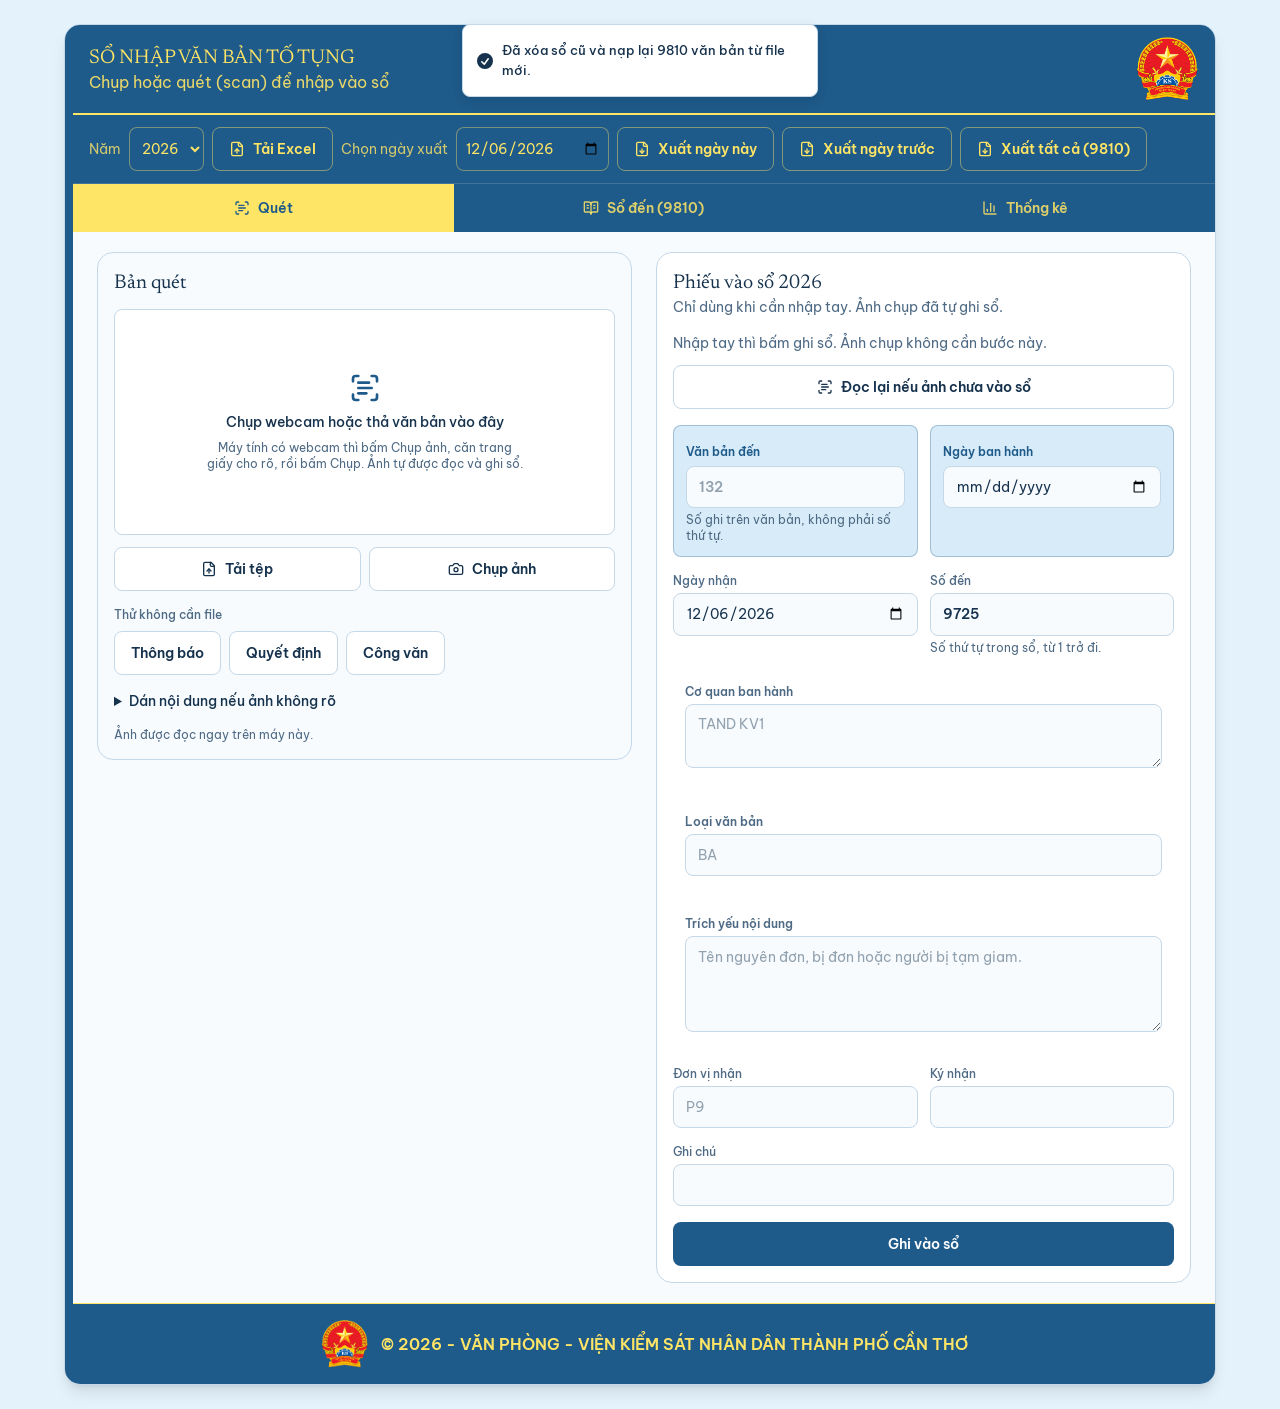
==== index.html @ d86ec365 "Đọc lại số và ngày tháng năm viết tay." ====
<!doctype html>
<html lang="vi">
  <head>
    <meta charset="UTF-8" />
    <meta name="viewport" content="width=device-width, initial-scale=1" />
    <meta name="theme-color" content="#1e5a8a" />
    <meta name="description" content="SỔ NHẬP VĂN BẢN TỐ TỤNG. Chụp hoặc quét (scan) để nhập vào sổ." />
    <meta name="mobile-web-app-capable" content="yes" />
    <meta name="apple-mobile-web-app-capable" content="yes" />
    <meta name="apple-mobile-web-app-status-bar-style" content="black-translucent" />
    <meta name="apple-mobile-web-app-title" content="Sổ tố tụng" />
    <title>SỔ NHẬP VĂN BẢN TỐ TỤNG</title>
    <link rel="icon" href="./logo-vks.png" type="image/png" />
    <link rel="apple-touch-icon" href="./icons/apple-touch-icon.png" />
    <link rel="manifest" href="./manifest.webmanifest" />
    <link rel="preconnect" href="https://fonts.googleapis.com" />
    <link rel="preconnect" href="https://fonts.gstatic.com" crossorigin />
    <link
      href="https://fonts.googleapis.com/css2?family=Be+Vietnam+Pro:wght@400;500;600;700&family=Newsreader:opsz,wght@6..72,560;6..72,650&display=swap"
      rel="stylesheet"
    />
    <script type="module" crossorigin src="./assets/index-BzN_gyVS.js"></script>
    <link rel="stylesheet" crossorigin href="./assets/index-TtmRxeFt.css">
  </head>
  <body>
    <div id="root"></div>
  </body>
</html>
---- assets/index-TtmRxeFt.css ----
/*! tailwindcss v4.3.3 | MIT License | https://tailwindcss.com */
@layer properties{@supports (((-webkit-hyphens:none)) and (not (margin-trim:inline))) or ((-moz-orient:inline) and (not (color:rgb(from red r g b)))){*,:before,:after,::backdrop{--tw-translate-x:0;--tw-translate-y:0;--tw-translate-z:0;--tw-rotate-x:initial;--tw-rotate-y:initial;--tw-rotate-z:initial;--tw-skew-x:initial;--tw-skew-y:initial;--tw-space-y-reverse:0;--tw-border-style:solid;--tw-leading:initial;--tw-font-weight:initial;--tw-ordinal:initial;--tw-slashed-zero:initial;--tw-numeric-figure:initial;--tw-numeric-spacing:initial;--tw-numeric-fraction:initial;--tw-shadow:0 0 #0000;--tw-shadow-color:initial;--tw-shadow-alpha:100%;--tw-inset-shadow:0 0 #0000;--tw-inset-shadow-color:initial;--tw-inset-shadow-alpha:100%;--tw-ring-color:initial;--tw-ring-shadow:0 0 #0000;--tw-inset-ring-color:initial;--tw-inset-ring-shadow:0 0 #0000;--tw-ring-inset:initial;--tw-ring-offset-width:0px;--tw-ring-offset-color:#fff;--tw-ring-offset-shadow:0 0 #0000}}}@layer theme{:root,:host{--font-sans:"Be Vietnam Pro", "DejaVu Sans", "FreeSans", system-ui, sans-serif;--font-serif:"Newsreader", "FreeSerif", "Times New Roman", serif;--font-mono:ui-monospace, SFMono-Regular, Menlo, Monaco, Consolas, "Liberation Mono", "Courier New", monospace;--color-neutral-100:oklch(97% 0 none);--color-neutral-300:oklch(87% 0 none);--color-neutral-700:oklch(37.1% 0 none);--color-neutral-900:oklch(20.5% 0 none);--color-black:#000;--color-white:#fff;--spacing:.25rem;--container-xs:20rem;--container-sm:24rem;--container-md:28rem;--container-xl:36rem;--container-6xl:72rem;--text-xs:.75rem;--text-xs--line-height:calc(1 / .75);--text-sm:.875rem;--text-sm--line-height:calc(1.25 / .875);--text-base:1rem;--text-base--line-height:calc(1.5 / 1);--text-lg:1.125rem;--text-lg--line-height:calc(1.75 / 1.125);--text-xl:1.25rem;--text-xl--line-height:calc(1.75 / 1.25);--text-2xl:1.5rem;--text-2xl--line-height:calc(2 / 1.5);--text-3xl:1.875rem;--text-3xl--line-height:calc(2.25 / 1.875);--font-weight-medium:500;--font-weight-semibold:600;--leading-tight:1.25;--leading-snug:1.375;--radius-md:.375rem;--radius-lg:.5rem;--radius-xl:.75rem;--animate-spin:spin 1s linear infinite;--default-font-family:var(--font-sans);--default-mono-font-family:var(--font-mono);--color-ink:#1e5a8a;--color-bright:#ffe566;--color-desk:#e4f2fb;--color-paper:#f7fbfe;--color-sheet:#fff;--color-line:#c5d8e8;--color-muted:#4e6a84;--color-seal:#1e5a8a;--color-seal-soft:#d7ebf8;--color-gold:#ffe566;--radius-card:1rem}}@layer base{*,:after,:before,::backdrop{box-sizing:border-box;border:0 solid;margin:0;padding:0}::file-selector-button{box-sizing:border-box;border:0 solid;margin:0;padding:0}html,:host{-webkit-text-size-adjust:100%;tab-size:4;line-height:1.5;font-family:var(--default-font-family,-apple-system, BlinkMacSystemFont, "Segoe UI", Roboto, "Helvetica Neue", "Noto Sans", Arial, sans-serif, "Apple Color Emoji", "Segoe UI Emoji", "Segoe UI Symbol", "Noto Color Emoji");font-feature-settings:var(--default-font-feature-settings,normal);font-variation-settings:var(--default-font-variation-settings,normal);-webkit-tap-highlight-color:transparent}hr{height:0;color:inherit;border-top-width:1px}abbr:where([title]){-webkit-text-decoration:underline dotted;text-decoration:underline dotted}h1,h2,h3,h4,h5,h6{font-size:inherit;font-weight:inherit}a{color:inherit;-webkit-text-decoration:inherit;-webkit-text-decoration:inherit;-webkit-text-decoration:inherit;-webkit-text-decoration:inherit;text-decoration:inherit}b,strong{font-weight:bolder}code,kbd,samp,pre{font-family:var(--default-mono-font-family,ui-monospace, SFMono-Regular, Menlo, Monaco, Consolas, "Liberation Mono", "Courier New", monospace);font-feature-settings:var(--default-mono-font-feature-settings,normal);font-variation-settings:var(--default-mono-font-variation-settings,normal);font-size:1em}small{font-size:80%}sub,sup{vertical-align:baseline;font-size:75%;line-height:0;position:relative}sub{bottom:-.25em}sup{top:-.5em}table{text-indent:0;border-color:inherit;border-collapse:collapse}:-moz-focusring:where(:not(iframe)){outline:auto}progress{vertical-align:baseline}summary{display:list-item}ol,ul,menu{list-style:none}img,svg,video,canvas,audio,iframe,embed,object{vertical-align:middle;display:block}img,video{max-width:100%;height:auto}button,input,select,optgroup,textarea{font:inherit;font-feature-settings:inherit;font-variation-settings:inherit;letter-spacing:inherit;color:inherit;opacity:1;background-color:#0000;border-radius:0}::file-selector-button{font:inherit;font-feature-settings:inherit;font-variation-settings:inherit;letter-spacing:inherit;color:inherit;opacity:1;background-color:#0000;border-radius:0}:where(select:is([multiple],[size])) optgroup{font-weight:bolder}:where(select:is([multiple],[size])) optgroup option{padding-inline-start:20px}::file-selector-button{margin-inline-end:4px}::placeholder{opacity:1}@supports (not ((-webkit-appearance:-apple-pay-button))) or (contain-intrinsic-size:1px){::placeholder{color:currentColor}@supports (color:color-mix(in lab, red, red)){::placeholder{color:color-mix(in oklab, currentcolor 50%, transparent)}}}textarea{resize:vertical}::-webkit-search-decoration{-webkit-appearance:none}::-webkit-date-and-time-value{min-height:1lh;text-align:inherit}::-webkit-datetime-edit{display:inline-flex}::-webkit-datetime-edit-fields-wrapper{padding:0}::-webkit-datetime-edit{padding-block:0}::-webkit-datetime-edit-year-field{padding-block:0}::-webkit-datetime-edit-month-field{padding-block:0}::-webkit-datetime-edit-day-field{padding-block:0}::-webkit-datetime-edit-hour-field{padding-block:0}::-webkit-datetime-edit-minute-field{padding-block:0}::-webkit-datetime-edit-second-field{padding-block:0}::-webkit-datetime-edit-millisecond-field{padding-block:0}::-webkit-datetime-edit-meridiem-field{padding-block:0}::-webkit-calendar-picker-indicator{line-height:1}:-moz-ui-invalid{box-shadow:none}button,input:where([type=button],[type=reset],[type=submit]){appearance:button}::file-selector-button{appearance:button}::-webkit-inner-spin-button{height:auto}::-webkit-outer-spin-button{height:auto}[hidden]:where(:not([hidden=until-found])){display:none!important}html{-webkit-font-smoothing:antialiased;-moz-osx-font-smoothing:grayscale}body{background:var(--color-desk);color:#16324d;min-height:100vh;font-family:var(--font-sans);--lightningcss-light:initial;--lightningcss-dark: ;color-scheme:light;margin:0;line-height:1.5}button:not(:disabled),[role=button]:not(:disabled){cursor:pointer}::selection{color:#16324d;background:#d4ebf8}}@layer components{.field{border:1px solid var(--color-line);background:var(--color-paper);color:#16324d;border-radius:.5rem;width:100%;padding:.625rem .75rem;font-size:.875rem;line-height:1.45}.field:focus{outline:2px solid var(--color-seal);outline-offset:1px;border-color:var(--color-seal)}.btn{border-radius:.5rem;justify-content:center;align-items:center;gap:.5rem;min-height:2.75rem;padding:.5rem 1rem;font-size:.875rem;font-weight:600;line-height:1.2;display:inline-flex}.btn:disabled{opacity:.5;cursor:not-allowed}.btn-seal{background:var(--color-seal);color:#fff}.btn-seal:hover:not(:disabled){background:#194a71}@supports (color:color-mix(in lab, red, red)){.btn-seal:hover:not(:disabled){background:color-mix(in srgb, var(--color-seal) 82%, black)}}.field::placeholder{color:#16324d73}.btn-line{border:1px solid var(--color-line);background:var(--color-sheet);color:#16324d}.btn-line:hover:not(:disabled){background:var(--color-paper)}.btn-ink{border:1px solid #ffe56673}@supports (color:color-mix(in lab, red, red)){.btn-ink{border:1px solid color-mix(in srgb, var(--color-bright) 45%, transparent)}}.btn-ink{color:var(--color-bright);background:0 0}.btn-ink:hover:not(:disabled){background:#ffe5661f}@supports (color:color-mix(in lab, red, red)){.btn-ink:hover:not(:disabled){background:color-mix(in srgb, var(--color-bright) 12%, transparent)}}.btn-quiet{color:var(--color-muted);background:0 0;border:1px solid #0000}.btn-quiet:hover:not(:disabled){color:var(--color-seal)}}@layer utilities{.pointer-events-none{pointer-events:none}.visible{visibility:visible}.sr-only{clip-path:inset(50%);white-space:nowrap;border-width:0;width:1px;height:1px;margin:-1px;padding:0;position:absolute;overflow:hidden}.absolute{position:absolute}.fixed{position:fixed}.relative{position:relative}.static{position:static}.sticky{position:sticky}.inset-0{inset:0}.inset-x-2{inset-inline:calc(var(--spacing) * 2)}.top-0{top:0}.top-1\/2{top:50%}.bottom-2{bottom:calc(var(--spacing) * 2)}.left-3{left:calc(var(--spacing) * 3)}.z-20{z-index:20}.z-40{z-index:40}.mx-1{margin-inline:var(--spacing)}.mx-auto{margin-inline:auto}.mt-0\.5{margin-top:calc(var(--spacing) * .5)}.mt-1{margin-top:var(--spacing)}.mt-2{margin-top:calc(var(--spacing) * 2)}.mt-3{margin-top:calc(var(--spacing) * 3)}.mt-4{margin-top:calc(var(--spacing) * 4)}.mt-6{margin-top:calc(var(--spacing) * 6)}.mt-auto{margin-top:auto}.mb-1{margin-bottom:var(--spacing)}.mb-2{margin-bottom:calc(var(--spacing) * 2)}.mb-3{margin-bottom:calc(var(--spacing) * 3)}.mb-4{margin-bottom:calc(var(--spacing) * 4)}.block{display:block}.flex{display:flex}.grid{display:grid}.hidden{display:none}.inline{display:inline}.table{display:table}.size-4{width:calc(var(--spacing) * 4);height:calc(var(--spacing) * 4)}.size-6{width:calc(var(--spacing) * 6);height:calc(var(--spacing) * 6)}.size-8{width:calc(var(--spacing) * 8);height:calc(var(--spacing) * 8)}.size-10{width:calc(var(--spacing) * 10);height:calc(var(--spacing) * 10)}.size-12{width:calc(var(--spacing) * 12);height:calc(var(--spacing) * 12)}.size-16{width:calc(var(--spacing) * 16);height:calc(var(--spacing) * 16)}.h-0\.5{height:calc(var(--spacing) * .5)}.h-2{height:calc(var(--spacing) * 2)}.h-8{height:calc(var(--spacing) * 8)}.h-56{height:calc(var(--spacing) * 56)}.h-full{height:100%}.max-h-\[28rem\]{max-height:28rem}.max-h-\[92vh\]{max-height:92vh}.min-h-11{min-height:calc(var(--spacing) * 11)}.min-h-12{min-height:calc(var(--spacing) * 12)}.min-h-16{min-height:calc(var(--spacing) * 16)}.min-h-24{min-height:calc(var(--spacing) * 24)}.min-h-28{min-height:calc(var(--spacing) * 28)}.min-h-56{min-height:calc(var(--spacing) * 56)}.min-h-screen{min-height:100vh}.w-2{width:calc(var(--spacing) * 2)}.w-8{width:calc(var(--spacing) * 8)}.w-24{width:calc(var(--spacing) * 24)}.w-\[min\(100\%\,20rem\)\]{width:min(100%,20rem)}.w-full{width:100%}.max-w-6xl{max-width:var(--container-6xl)}.max-w-48{max-width:calc(var(--spacing) * 48)}.max-w-72{max-width:calc(var(--spacing) * 72)}.max-w-md{max-width:var(--container-md)}.max-w-sm{max-width:var(--container-sm)}.max-w-xs{max-width:var(--container-xs)}.min-w-0{min-width:0}.min-w-\[960px\]{min-width:960px}.flex-1{flex:1}.shrink-0{flex-shrink:0}.border-collapse{border-collapse:collapse}.-translate-y-1\/2{--tw-translate-y:calc(calc(1 / 2 * 100%) * -1);translate:var(--tw-translate-x) var(--tw-translate-y)}.transform{transform:var(--tw-rotate-x,) var(--tw-rotate-y,) var(--tw-rotate-z,) var(--tw-skew-x,) var(--tw-skew-y,)}.animate-spin{animation:var(--animate-spin)}.cursor-pointer{cursor:pointer}.resize-y{resize:vertical}.list-decimal{list-style-type:decimal}.grid-cols-2{grid-template-columns:repeat(2,minmax(0,1fr))}.grid-cols-3{grid-template-columns:repeat(3,minmax(0,1fr))}.flex-col{flex-direction:column}.flex-wrap{flex-wrap:wrap}.place-items-center{place-items:center}.items-baseline{align-items:baseline}.items-center{align-items:center}.items-end{align-items:flex-end}.items-start{align-items:flex-start}.justify-between{justify-content:space-between}.justify-center{justify-content:center}.justify-end{justify-content:flex-end}.gap-1{gap:var(--spacing)}.gap-2{gap:calc(var(--spacing) * 2)}.gap-3{gap:calc(var(--spacing) * 3)}.gap-4{gap:calc(var(--spacing) * 4)}.gap-6{gap:calc(var(--spacing) * 6)}:where(.space-y-1>:not(:last-child)){--tw-space-y-reverse:0;margin-block-start:calc(var(--spacing) * var(--tw-space-y-reverse));margin-block-end:calc(var(--spacing) * calc(1 - var(--tw-space-y-reverse)))}.truncate{text-overflow:ellipsis;white-space:nowrap;overflow:hidden}.overflow-hidden{overflow:hidden}.overflow-x-auto{overflow-x:auto}.overflow-y-auto{overflow-y:auto}.rounded-card{border-radius:var(--radius-card)}.rounded-full{border-radius:2147483647px}.rounded-lg{border-radius:var(--radius-lg)}.rounded-md{border-radius:var(--radius-md)}.rounded-t-xl{border-top-left-radius:var(--radius-xl);border-top-right-radius:var(--radius-xl)}.border{border-style:var(--tw-border-style);border-width:1px}.border-2{border-style:var(--tw-border-style);border-width:2px}.border-t{border-top-style:var(--tw-border-style);border-top-width:1px}.border-b{border-bottom-style:var(--tw-border-style);border-bottom-width:1px}.border-dashed{--tw-border-style:dashed;border-style:dashed}.border-bright\/40{border-color:#ffe56666}@supports (color:color-mix(in lab, red, red)){.border-bright\/40{border-color:color-mix(in oklab, var(--color-bright) 40%, transparent)}}.border-gold{border-color:var(--color-gold)}.border-line{border-color:var(--color-line)}.border-neutral-300{border-color:var(--color-neutral-300)}.border-seal{border-color:var(--color-seal)}.border-seal\/30{border-color:#1e5a8a4d}@supports (color:color-mix(in lab, red, red)){.border-seal\/30{border-color:color-mix(in oklab, var(--color-seal) 30%, transparent)}}.border-seal\/40{border-color:#1e5a8a66}@supports (color:color-mix(in lab, red, red)){.border-seal\/40{border-color:color-mix(in oklab, var(--color-seal) 40%, transparent)}}.border-sheet\/15{border-color:#ffffff26}@supports (color:color-mix(in lab, red, red)){.border-sheet\/15{border-color:color-mix(in oklab, var(--color-sheet) 15%, transparent)}}.bg-black{background-color:var(--color-black)}.bg-black\/10{background-color:#0000001a}@supports (color:color-mix(in lab, red, red)){.bg-black\/10{background-color:color-mix(in oklab, var(--color-black) 10%, transparent)}}.bg-bright{background-color:var(--color-bright)}.bg-desk{background-color:var(--color-desk)}.bg-gold{background-color:var(--color-gold)}.bg-ink{background-color:var(--color-ink)}.bg-ink\/50{background-color:#1e5a8a80}@supports (color:color-mix(in lab, red, red)){.bg-ink\/50{background-color:color-mix(in oklab, var(--color-ink) 50%, transparent)}}.bg-ink\/80{background-color:#1e5a8acc}@supports (color:color-mix(in lab, red, red)){.bg-ink\/80{background-color:color-mix(in oklab, var(--color-ink) 80%, transparent)}}.bg-paper{background-color:var(--color-paper)}.bg-seal{background-color:var(--color-seal)}.bg-seal-soft{background-color:var(--color-seal-soft)}.bg-sheet{background-color:var(--color-sheet)}.bg-transparent{background-color:#0000}.object-contain{object-fit:contain}.object-cover{object-fit:cover}.p-3{padding:calc(var(--spacing) * 3)}.p-4{padding:calc(var(--spacing) * 4)}.px-2{padding-inline:calc(var(--spacing) * 2)}.px-3{padding-inline:calc(var(--spacing) * 3)}.px-4{padding-inline:calc(var(--spacing) * 4)}.px-6{padding-inline:calc(var(--spacing) * 6)}.py-1\.5{padding-block:calc(var(--spacing) * 1.5)}.py-2{padding-block:calc(var(--spacing) * 2)}.py-3{padding-block:calc(var(--spacing) * 3)}.py-4{padding-block:calc(var(--spacing) * 4)}.py-5{padding-block:calc(var(--spacing) * 5)}.py-10{padding-block:calc(var(--spacing) * 10)}.py-12{padding-block:calc(var(--spacing) * 12)}.pl-4{padding-left:calc(var(--spacing) * 4)}.pl-9{padding-left:calc(var(--spacing) * 9)}.text-center{text-align:center}.text-left{text-align:left}.text-right{text-align:right}.font-serif{font-family:var(--font-serif)}.text-2xl{font-size:var(--text-2xl);line-height:var(--tw-leading,var(--text-2xl--line-height))}.text-3xl{font-size:var(--text-3xl);line-height:var(--tw-leading,var(--text-3xl--line-height))}.text-base{font-size:var(--text-base);line-height:var(--tw-leading,var(--text-base--line-height))}.text-lg{font-size:var(--text-lg);line-height:var(--tw-leading,var(--text-lg--line-height))}.text-sm{font-size:var(--text-sm);line-height:var(--tw-leading,var(--text-sm--line-height))}.text-xl{font-size:var(--text-xl);line-height:var(--tw-leading,var(--text-xl--line-height))}.text-xs{font-size:var(--text-xs);line-height:var(--tw-leading,var(--text-xs--line-height))}.text-\[20px\]{font-size:20px}.leading-snug{--tw-leading:var(--leading-snug);line-height:var(--leading-snug)}.leading-tight{--tw-leading:var(--leading-tight);line-height:var(--leading-tight)}.font-medium{--tw-font-weight:var(--font-weight-medium);font-weight:var(--font-weight-medium)}.font-semibold{--tw-font-weight:var(--font-weight-semibold);font-weight:var(--font-weight-semibold)}.text-balance{text-wrap:balance}.text-pretty{text-wrap:pretty}.break-words{overflow-wrap:break-word}.whitespace-nowrap{white-space:nowrap}.whitespace-pre-line{white-space:pre-line}.whitespace-pre-wrap{white-space:pre-wrap}.text-bright{color:var(--color-bright)}.text-bright\/80{color:#ffe566cc}@supports (color:color-mix(in lab, red, red)){.text-bright\/80{color:color-mix(in oklab, var(--color-bright) 80%, transparent)}}.text-bright\/85{color:#ffe566d9}@supports (color:color-mix(in lab, red, red)){.text-bright\/85{color:color-mix(in oklab, var(--color-bright) 85%, transparent)}}.text-bright\/90{color:#ffe566e6}@supports (color:color-mix(in lab, red, red)){.text-bright\/90{color:color-mix(in oklab, var(--color-bright) 90%, transparent)}}.text-ink{color:var(--color-ink)}.text-muted{color:var(--color-muted)}.text-seal{color:var(--color-seal)}.italic{font-style:italic}.tabular-nums{--tw-numeric-spacing:tabular-nums;font-variant-numeric:var(--tw-ordinal,) var(--tw-slashed-zero,) var(--tw-numeric-figure,) var(--tw-numeric-spacing,) var(--tw-numeric-fraction,)}.underline-offset-4{text-underline-offset:4px}.opacity-70{opacity:.7}.odd\:bg-sheet:nth-child(odd){background-color:var(--color-sheet)}.even\:bg-paper:nth-child(2n){background-color:var(--color-paper)}@media (hover:hover){.hover\:bg-neutral-100:hover{background-color:var(--color-neutral-100)}.hover\:underline:hover{text-decoration-line:underline}}.disabled\:cursor-wait:disabled{cursor:wait}.disabled\:no-underline:disabled{text-decoration-line:none}@media (width>=40rem){.sm\:max-w-xl{max-width:var(--container-xl)}.sm\:grid-cols-2{grid-template-columns:repeat(2,minmax(0,1fr))}.sm\:grid-cols-3{grid-template-columns:repeat(3,minmax(0,1fr))}.sm\:items-center{align-items:center}.sm\:rounded-card{border-radius:var(--radius-card)}.sm\:p-4{padding:calc(var(--spacing) * 4)}.sm\:px-6{padding-inline:calc(var(--spacing) * 6)}.sm\:text-base{font-size:var(--text-base);line-height:var(--tw-leading,var(--text-base--line-height))}}@media (width>=48rem){.md\:block{display:block}.md\:hidden{display:none}.md\:min-h-\[calc\(100vh-3rem\)\]{min-height:calc(100vh - 3rem)}.md\:rounded-card{border-radius:var(--radius-card)}.md\:border{border-style:var(--tw-border-style);border-width:1px}.md\:border-line{border-color:var(--color-line)}.md\:px-6{padding-inline:calc(var(--spacing) * 6)}.md\:py-6{padding-block:calc(var(--spacing) * 6)}.md\:shadow-lg{--tw-shadow:0 10px 15px -3px var(--tw-shadow-color,#0000001a), 0 4px 6px -4px var(--tw-shadow-color,#0000001a);box-shadow:var(--tw-inset-shadow), var(--tw-inset-ring-shadow), var(--tw-ring-offset-shadow), var(--tw-ring-shadow), var(--tw-shadow)}}@media (width>=64rem){.lg\:grid-cols-2{grid-template-columns:repeat(2,minmax(0,1fr))}.lg\:grid-cols-\[1fr_auto_auto_auto\]{grid-template-columns:1fr auto auto auto}}@media (prefers-color-scheme:dark){.dark\:border-neutral-700{border-color:var(--color-neutral-700)}.dark\:bg-white\/20{background-color:#fff3}@supports (color:color-mix(in lab, red, red)){.dark\:bg-white\/20{background-color:color-mix(in oklab, var(--color-white) 20%, transparent)}}@media (hover:hover){.dark\:hover\:bg-neutral-900:hover{background-color:var(--color-neutral-900)}}}}@media (prefers-reduced-motion:reduce){*,:before,:after{transition-duration:.01ms!important;animation-duration:.01ms!important}}@property --tw-translate-x{syntax:"*";inherits:false;initial-value:0}@property --tw-translate-y{syntax:"*";inherits:false;initial-value:0}@property --tw-translate-z{syntax:"*";inherits:false;initial-value:0}@property --tw-rotate-x{syntax:"*";inherits:false}@property --tw-rotate-y{syntax:"*";inherits:false}@property --tw-rotate-z{syntax:"*";inherits:false}@property --tw-skew-x{syntax:"*";inherits:false}@property --tw-skew-y{syntax:"*";inherits:false}@property --tw-space-y-reverse{syntax:"*";inherits:false;initial-value:0}@property --tw-border-style{syntax:"*";inherits:false;initial-value:solid}@property --tw-leading{syntax:"*";inherits:false}@property --tw-font-weight{syntax:"*";inherits:false}@property --tw-ordinal{syntax:"*";inherits:false}@property --tw-slashed-zero{syntax:"*";inherits:false}@property --tw-numeric-figure{syntax:"*";inherits:false}@property --tw-numeric-spacing{syntax:"*";inherits:false}@property --tw-numeric-fraction{syntax:"*";inherits:false}@property --tw-shadow{syntax:"*";inherits:false;initial-value:0 0 #0000}@property --tw-shadow-color{syntax:"*";inherits:false}@property --tw-shadow-alpha{syntax:"<percentage>";inherits:false;initial-value:100%}@property --tw-inset-shadow{syntax:"*";inherits:false;initial-value:0 0 #0000}@property --tw-inset-shadow-color{syntax:"*";inherits:false}@property --tw-inset-shadow-alpha{syntax:"<percentage>";inherits:false;initial-value:100%}@property --tw-ring-color{syntax:"*";inherits:false}@property --tw-ring-shadow{syntax:"*";inherits:false;initial-value:0 0 #0000}@property --tw-inset-ring-color{syntax:"*";inherits:false}@property --tw-inset-ring-shadow{syntax:"*";inherits:false;initial-value:0 0 #0000}@property --tw-ring-inset{syntax:"*";inherits:false}@property --tw-ring-offset-width{syntax:"<length>";inherits:false;initial-value:0}@property --tw-ring-offset-color{syntax:"*";inherits:false;initial-value:#fff}@property --tw-ring-offset-shadow{syntax:"*";inherits:false;initial-value:0 0 #0000}@keyframes spin{to{transform:rotate(360deg)}}
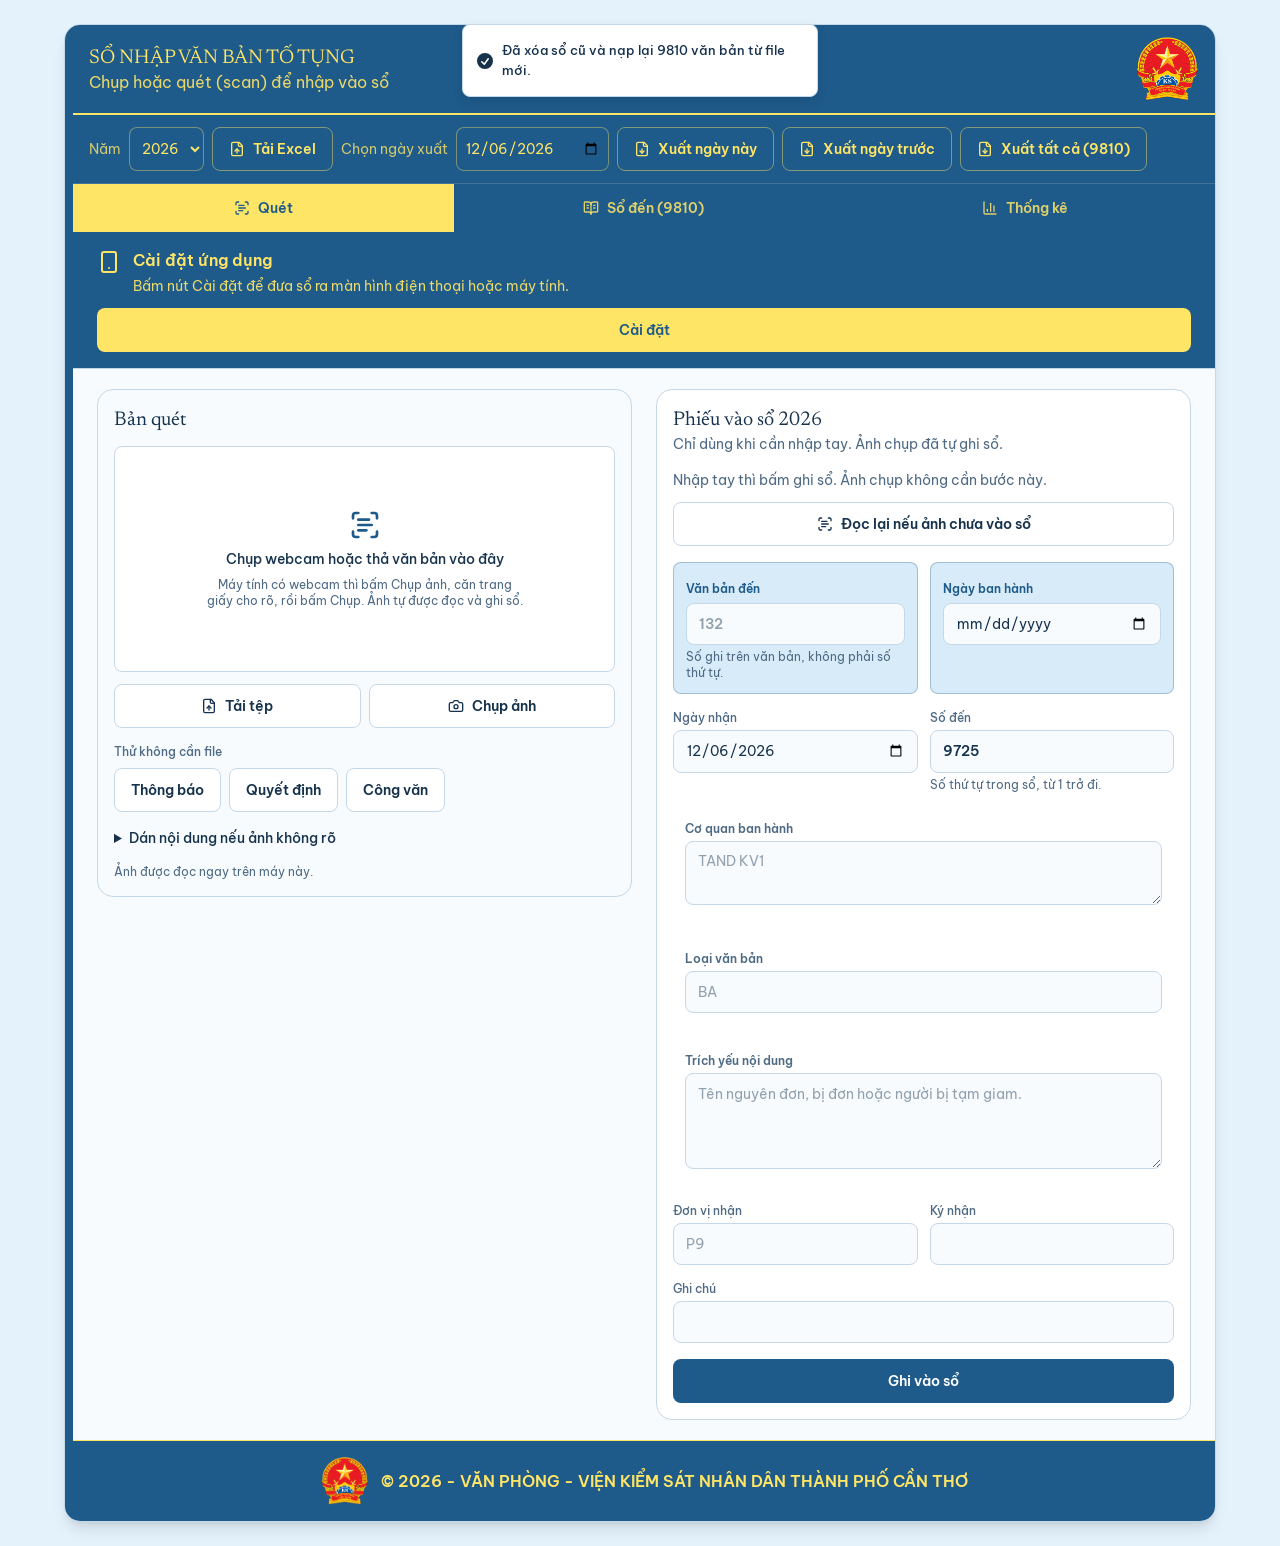
==== commit 9b7ea8bd: "Hiện lại nút Cài đặt trên điện thoại và máy tính." ====
--- a/index.html
+++ b/index.html
@@ -19,7 +19,7 @@
       href="https://fonts.googleapis.com/css2?family=Be+Vietnam+Pro:wght@400;500;600;700&family=Newsreader:opsz,wght@6..72,560;6..72,650&display=swap"
       rel="stylesheet"
     />
-    <script type="module" crossorigin src="./assets/index-BzN_gyVS.js"></script>
+    <script type="module" crossorigin src="./assets/index-BminWrnf.js"></script>
     <link rel="stylesheet" crossorigin href="./assets/index-TtmRxeFt.css">
   </head>
   <body>
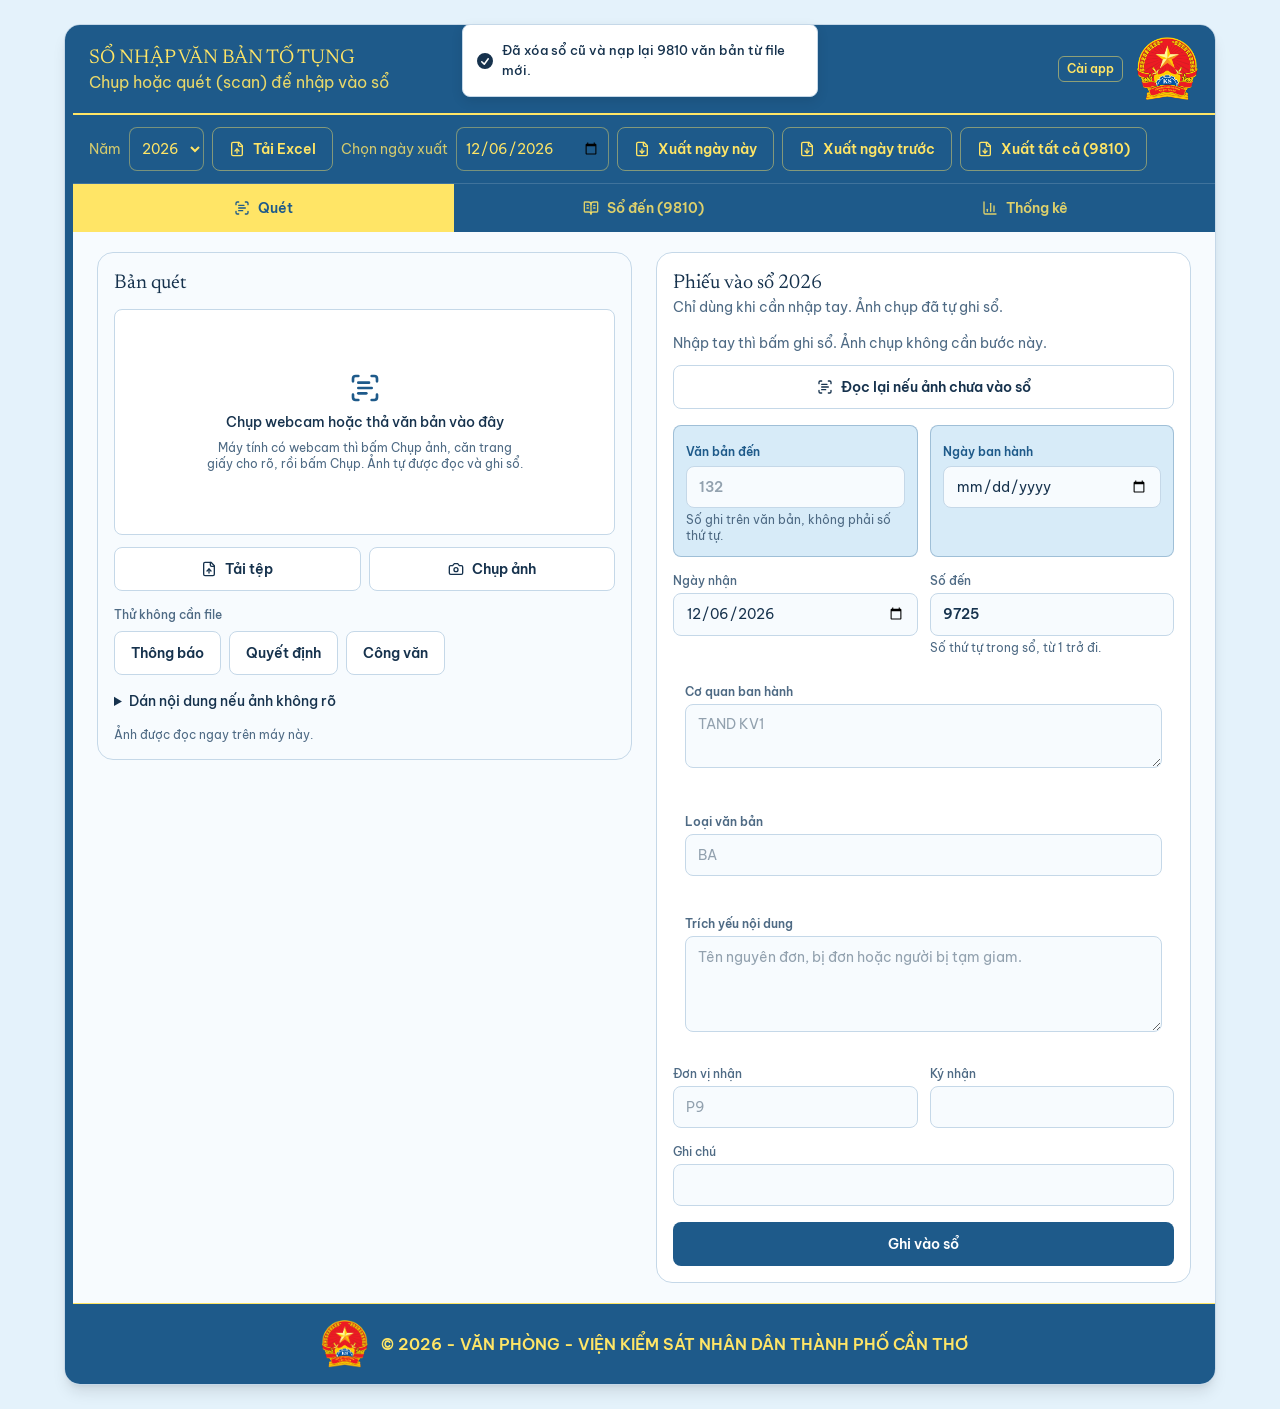
==== commit d460b1d3: "Đưa nút Cài app nhỏ lên cạnh logo." ====
--- a/index.html
+++ b/index.html
@@ -19,8 +19,8 @@
       href="https://fonts.googleapis.com/css2?family=Be+Vietnam+Pro:wght@400;500;600;700&family=Newsreader:opsz,wght@6..72,560;6..72,650&display=swap"
       rel="stylesheet"
     />
-    <script type="module" crossorigin src="./assets/index-BminWrnf.js"></script>
-    <link rel="stylesheet" crossorigin href="./assets/index-TtmRxeFt.css">
+    <script type="module" crossorigin src="./assets/index-BLob07XJ.js"></script>
+    <link rel="stylesheet" crossorigin href="./assets/index-DGHgmcMf.css">
   </head>
   <body>
     <div id="root"></div>
--- a/assets/index-DGHgmcMf.css
+++ b/assets/index-DGHgmcMf.css
@@ -0,0 +1,2 @@
+/*! tailwindcss v4.3.3 | MIT License | https://tailwindcss.com */
+@layer properties{@supports (((-webkit-hyphens:none)) and (not (margin-trim:inline))) or ((-moz-orient:inline) and (not (color:rgb(from red r g b)))){*,:before,:after,::backdrop{--tw-translate-x:0;--tw-translate-y:0;--tw-translate-z:0;--tw-rotate-x:initial;--tw-rotate-y:initial;--tw-rotate-z:initial;--tw-skew-x:initial;--tw-skew-y:initial;--tw-border-style:solid;--tw-leading:initial;--tw-font-weight:initial;--tw-ordinal:initial;--tw-slashed-zero:initial;--tw-numeric-figure:initial;--tw-numeric-spacing:initial;--tw-numeric-fraction:initial;--tw-shadow:0 0 #0000;--tw-shadow-color:initial;--tw-shadow-alpha:100%;--tw-inset-shadow:0 0 #0000;--tw-inset-shadow-color:initial;--tw-inset-shadow-alpha:100%;--tw-ring-color:initial;--tw-ring-shadow:0 0 #0000;--tw-inset-ring-color:initial;--tw-inset-ring-shadow:0 0 #0000;--tw-ring-inset:initial;--tw-ring-offset-width:0px;--tw-ring-offset-color:#fff;--tw-ring-offset-shadow:0 0 #0000}}}@layer theme{:root,:host{--font-sans:"Be Vietnam Pro", "DejaVu Sans", "FreeSans", system-ui, sans-serif;--font-serif:"Newsreader", "FreeSerif", "Times New Roman", serif;--font-mono:ui-monospace, SFMono-Regular, Menlo, Monaco, Consolas, "Liberation Mono", "Courier New", monospace;--color-neutral-100:oklch(97% 0 none);--color-neutral-300:oklch(87% 0 none);--color-neutral-700:oklch(37.1% 0 none);--color-neutral-900:oklch(20.5% 0 none);--color-black:#000;--color-white:#fff;--spacing:.25rem;--container-xs:20rem;--container-sm:24rem;--container-md:28rem;--container-xl:36rem;--container-6xl:72rem;--text-xs:.75rem;--text-xs--line-height:calc(1 / .75);--text-sm:.875rem;--text-sm--line-height:calc(1.25 / .875);--text-base:1rem;--text-base--line-height:calc(1.5 / 1);--text-lg:1.125rem;--text-lg--line-height:calc(1.75 / 1.125);--text-xl:1.25rem;--text-xl--line-height:calc(1.75 / 1.25);--text-2xl:1.5rem;--text-2xl--line-height:calc(2 / 1.5);--text-3xl:1.875rem;--text-3xl--line-height:calc(2.25 / 1.875);--font-weight-medium:500;--font-weight-semibold:600;--leading-tight:1.25;--leading-snug:1.375;--radius-md:.375rem;--radius-lg:.5rem;--radius-xl:.75rem;--animate-spin:spin 1s linear infinite;--default-font-family:var(--font-sans);--default-mono-font-family:var(--font-mono);--color-ink:#1e5a8a;--color-bright:#ffe566;--color-desk:#e4f2fb;--color-paper:#f7fbfe;--color-sheet:#fff;--color-line:#c5d8e8;--color-muted:#4e6a84;--color-seal:#1e5a8a;--color-seal-soft:#d7ebf8;--color-gold:#ffe566;--radius-card:1rem}}@layer base{*,:after,:before,::backdrop{box-sizing:border-box;border:0 solid;margin:0;padding:0}::file-selector-button{box-sizing:border-box;border:0 solid;margin:0;padding:0}html,:host{-webkit-text-size-adjust:100%;tab-size:4;line-height:1.5;font-family:var(--default-font-family,-apple-system, BlinkMacSystemFont, "Segoe UI", Roboto, "Helvetica Neue", "Noto Sans", Arial, sans-serif, "Apple Color Emoji", "Segoe UI Emoji", "Segoe UI Symbol", "Noto Color Emoji");font-feature-settings:var(--default-font-feature-settings,normal);font-variation-settings:var(--default-font-variation-settings,normal);-webkit-tap-highlight-color:transparent}hr{height:0;color:inherit;border-top-width:1px}abbr:where([title]){-webkit-text-decoration:underline dotted;text-decoration:underline dotted}h1,h2,h3,h4,h5,h6{font-size:inherit;font-weight:inherit}a{color:inherit;-webkit-text-decoration:inherit;-webkit-text-decoration:inherit;-webkit-text-decoration:inherit;-webkit-text-decoration:inherit;text-decoration:inherit}b,strong{font-weight:bolder}code,kbd,samp,pre{font-family:var(--default-mono-font-family,ui-monospace, SFMono-Regular, Menlo, Monaco, Consolas, "Liberation Mono", "Courier New", monospace);font-feature-settings:var(--default-mono-font-feature-settings,normal);font-variation-settings:var(--default-mono-font-variation-settings,normal);font-size:1em}small{font-size:80%}sub,sup{vertical-align:baseline;font-size:75%;line-height:0;position:relative}sub{bottom:-.25em}sup{top:-.5em}table{text-indent:0;border-color:inherit;border-collapse:collapse}:-moz-focusring:where(:not(iframe)){outline:auto}progress{vertical-align:baseline}summary{display:list-item}ol,ul,menu{list-style:none}img,svg,video,canvas,audio,iframe,embed,object{vertical-align:middle;display:block}img,video{max-width:100%;height:auto}button,input,select,optgroup,textarea{font:inherit;font-feature-settings:inherit;font-variation-settings:inherit;letter-spacing:inherit;color:inherit;opacity:1;background-color:#0000;border-radius:0}::file-selector-button{font:inherit;font-feature-settings:inherit;font-variation-settings:inherit;letter-spacing:inherit;color:inherit;opacity:1;background-color:#0000;border-radius:0}:where(select:is([multiple],[size])) optgroup{font-weight:bolder}:where(select:is([multiple],[size])) optgroup option{padding-inline-start:20px}::file-selector-button{margin-inline-end:4px}::placeholder{opacity:1}@supports (not ((-webkit-appearance:-apple-pay-button))) or (contain-intrinsic-size:1px){::placeholder{color:currentColor}@supports (color:color-mix(in lab, red, red)){::placeholder{color:color-mix(in oklab, currentcolor 50%, transparent)}}}textarea{resize:vertical}::-webkit-search-decoration{-webkit-appearance:none}::-webkit-date-and-time-value{min-height:1lh;text-align:inherit}::-webkit-datetime-edit{display:inline-flex}::-webkit-datetime-edit-fields-wrapper{padding:0}::-webkit-datetime-edit{padding-block:0}::-webkit-datetime-edit-year-field{padding-block:0}::-webkit-datetime-edit-month-field{padding-block:0}::-webkit-datetime-edit-day-field{padding-block:0}::-webkit-datetime-edit-hour-field{padding-block:0}::-webkit-datetime-edit-minute-field{padding-block:0}::-webkit-datetime-edit-second-field{padding-block:0}::-webkit-datetime-edit-millisecond-field{padding-block:0}::-webkit-datetime-edit-meridiem-field{padding-block:0}::-webkit-calendar-picker-indicator{line-height:1}:-moz-ui-invalid{box-shadow:none}button,input:where([type=button],[type=reset],[type=submit]){appearance:button}::file-selector-button{appearance:button}::-webkit-inner-spin-button{height:auto}::-webkit-outer-spin-button{height:auto}[hidden]:where(:not([hidden=until-found])){display:none!important}html{-webkit-font-smoothing:antialiased;-moz-osx-font-smoothing:grayscale}body{background:var(--color-desk);color:#16324d;min-height:100vh;font-family:var(--font-sans);--lightningcss-light:initial;--lightningcss-dark: ;color-scheme:light;margin:0;line-height:1.5}button:not(:disabled),[role=button]:not(:disabled){cursor:pointer}::selection{color:#16324d;background:#d4ebf8}}@layer components{.field{border:1px solid var(--color-line);background:var(--color-paper);color:#16324d;border-radius:.5rem;width:100%;padding:.625rem .75rem;font-size:.875rem;line-height:1.45}.field:focus{outline:2px solid var(--color-seal);outline-offset:1px;border-color:var(--color-seal)}.btn{border-radius:.5rem;justify-content:center;align-items:center;gap:.5rem;min-height:2.75rem;padding:.5rem 1rem;font-size:.875rem;font-weight:600;line-height:1.2;display:inline-flex}.btn:disabled{opacity:.5;cursor:not-allowed}.btn-seal{background:var(--color-seal);color:#fff}.btn-seal:hover:not(:disabled){background:#194a71}@supports (color:color-mix(in lab, red, red)){.btn-seal:hover:not(:disabled){background:color-mix(in srgb, var(--color-seal) 82%, black)}}.field::placeholder{color:#16324d73}.btn-line{border:1px solid var(--color-line);background:var(--color-sheet);color:#16324d}.btn-line:hover:not(:disabled){background:var(--color-paper)}.btn-ink{border:1px solid #ffe56673}@supports (color:color-mix(in lab, red, red)){.btn-ink{border:1px solid color-mix(in srgb, var(--color-bright) 45%, transparent)}}.btn-ink{color:var(--color-bright);background:0 0}.btn-ink:hover:not(:disabled){background:#ffe5661f}@supports (color:color-mix(in lab, red, red)){.btn-ink:hover:not(:disabled){background:color-mix(in srgb, var(--color-bright) 12%, transparent)}}.btn-quiet{color:var(--color-muted);background:0 0;border:1px solid #0000}.btn-quiet:hover:not(:disabled){color:var(--color-seal)}}@layer utilities{.pointer-events-none{pointer-events:none}.visible{visibility:visible}.sr-only{clip-path:inset(50%);white-space:nowrap;border-width:0;width:1px;height:1px;margin:-1px;padding:0;position:absolute;overflow:hidden}.absolute{position:absolute}.fixed{position:fixed}.relative{position:relative}.static{position:static}.sticky{position:sticky}.inset-0{inset:0}.inset-x-2{inset-inline:calc(var(--spacing) * 2)}.top-0{top:0}.top-1\/2{top:50%}.bottom-2{bottom:calc(var(--spacing) * 2)}.left-3{left:calc(var(--spacing) * 3)}.z-20{z-index:20}.z-40{z-index:40}.mx-1{margin-inline:var(--spacing)}.mx-auto{margin-inline:auto}.mt-1{margin-top:var(--spacing)}.mt-2{margin-top:calc(var(--spacing) * 2)}.mt-3{margin-top:calc(var(--spacing) * 3)}.mt-4{margin-top:calc(var(--spacing) * 4)}.mt-6{margin-top:calc(var(--spacing) * 6)}.mt-auto{margin-top:auto}.mb-1{margin-bottom:var(--spacing)}.mb-2{margin-bottom:calc(var(--spacing) * 2)}.mb-3{margin-bottom:calc(var(--spacing) * 3)}.mb-4{margin-bottom:calc(var(--spacing) * 4)}.block{display:block}.flex{display:flex}.grid{display:grid}.hidden{display:none}.inline{display:inline}.table{display:table}.size-4{width:calc(var(--spacing) * 4);height:calc(var(--spacing) * 4)}.size-8{width:calc(var(--spacing) * 8);height:calc(var(--spacing) * 8)}.size-10{width:calc(var(--spacing) * 10);height:calc(var(--spacing) * 10)}.size-12{width:calc(var(--spacing) * 12);height:calc(var(--spacing) * 12)}.size-16{width:calc(var(--spacing) * 16);height:calc(var(--spacing) * 16)}.h-0\.5{height:calc(var(--spacing) * .5)}.h-2{height:calc(var(--spacing) * 2)}.h-8{height:calc(var(--spacing) * 8)}.h-56{height:calc(var(--spacing) * 56)}.h-full{height:100%}.max-h-\[28rem\]{max-height:28rem}.max-h-\[92vh\]{max-height:92vh}.min-h-11{min-height:calc(var(--spacing) * 11)}.min-h-12{min-height:calc(var(--spacing) * 12)}.min-h-16{min-height:calc(var(--spacing) * 16)}.min-h-24{min-height:calc(var(--spacing) * 24)}.min-h-28{min-height:calc(var(--spacing) * 28)}.min-h-56{min-height:calc(var(--spacing) * 56)}.min-h-screen{min-height:100vh}.w-2{width:calc(var(--spacing) * 2)}.w-8{width:calc(var(--spacing) * 8)}.w-24{width:calc(var(--spacing) * 24)}.w-\[min\(100\%\,20rem\)\]{width:min(100%,20rem)}.w-full{width:100%}.max-w-6xl{max-width:var(--container-6xl)}.max-w-48{max-width:calc(var(--spacing) * 48)}.max-w-72{max-width:calc(var(--spacing) * 72)}.max-w-md{max-width:var(--container-md)}.max-w-sm{max-width:var(--container-sm)}.max-w-xs{max-width:var(--container-xs)}.min-w-0{min-width:0}.min-w-\[960px\]{min-width:960px}.flex-1{flex:1}.shrink-0{flex-shrink:0}.border-collapse{border-collapse:collapse}.-translate-y-1\/2{--tw-translate-y:calc(calc(1 / 2 * 100%) * -1);translate:var(--tw-translate-x) var(--tw-translate-y)}.transform{transform:var(--tw-rotate-x,) var(--tw-rotate-y,) var(--tw-rotate-z,) var(--tw-skew-x,) var(--tw-skew-y,)}.animate-spin{animation:var(--animate-spin)}.cursor-pointer{cursor:pointer}.resize-y{resize:vertical}.grid-cols-2{grid-template-columns:repeat(2,minmax(0,1fr))}.grid-cols-3{grid-template-columns:repeat(3,minmax(0,1fr))}.flex-col{flex-direction:column}.flex-wrap{flex-wrap:wrap}.place-items-center{place-items:center}.items-baseline{align-items:baseline}.items-center{align-items:center}.items-end{align-items:flex-end}.items-start{align-items:flex-start}.justify-between{justify-content:space-between}.justify-center{justify-content:center}.justify-end{justify-content:flex-end}.gap-1{gap:var(--spacing)}.gap-2{gap:calc(var(--spacing) * 2)}.gap-3{gap:calc(var(--spacing) * 3)}.gap-4{gap:calc(var(--spacing) * 4)}.gap-6{gap:calc(var(--spacing) * 6)}.truncate{text-overflow:ellipsis;white-space:nowrap;overflow:hidden}.overflow-hidden{overflow:hidden}.overflow-x-auto{overflow-x:auto}.overflow-y-auto{overflow-y:auto}.rounded-card{border-radius:var(--radius-card)}.rounded-full{border-radius:2147483647px}.rounded-lg{border-radius:var(--radius-lg)}.rounded-md{border-radius:var(--radius-md)}.rounded-t-xl{border-top-left-radius:var(--radius-xl);border-top-right-radius:var(--radius-xl)}.border{border-style:var(--tw-border-style);border-width:1px}.border-2{border-style:var(--tw-border-style);border-width:2px}.border-t{border-top-style:var(--tw-border-style);border-top-width:1px}.border-dashed{--tw-border-style:dashed;border-style:dashed}.border-bright\/40{border-color:#ffe56666}@supports (color:color-mix(in lab, red, red)){.border-bright\/40{border-color:color-mix(in oklab, var(--color-bright) 40%, transparent)}}.border-bright\/50{border-color:#ffe56680}@supports (color:color-mix(in lab, red, red)){.border-bright\/50{border-color:color-mix(in oklab, var(--color-bright) 50%, transparent)}}.border-gold{border-color:var(--color-gold)}.border-line{border-color:var(--color-line)}.border-neutral-300{border-color:var(--color-neutral-300)}.border-seal{border-color:var(--color-seal)}.border-seal\/30{border-color:#1e5a8a4d}@supports (color:color-mix(in lab, red, red)){.border-seal\/30{border-color:color-mix(in oklab, var(--color-seal) 30%, transparent)}}.border-seal\/40{border-color:#1e5a8a66}@supports (color:color-mix(in lab, red, red)){.border-seal\/40{border-color:color-mix(in oklab, var(--color-seal) 40%, transparent)}}.border-sheet\/15{border-color:#ffffff26}@supports (color:color-mix(in lab, red, red)){.border-sheet\/15{border-color:color-mix(in oklab, var(--color-sheet) 15%, transparent)}}.bg-black{background-color:var(--color-black)}.bg-black\/10{background-color:#0000001a}@supports (color:color-mix(in lab, red, red)){.bg-black\/10{background-color:color-mix(in oklab, var(--color-black) 10%, transparent)}}.bg-bright{background-color:var(--color-bright)}.bg-desk{background-color:var(--color-desk)}.bg-gold{background-color:var(--color-gold)}.bg-ink{background-color:var(--color-ink)}.bg-ink\/50{background-color:#1e5a8a80}@supports (color:color-mix(in lab, red, red)){.bg-ink\/50{background-color:color-mix(in oklab, var(--color-ink) 50%, transparent)}}.bg-ink\/80{background-color:#1e5a8acc}@supports (color:color-mix(in lab, red, red)){.bg-ink\/80{background-color:color-mix(in oklab, var(--color-ink) 80%, transparent)}}.bg-paper{background-color:var(--color-paper)}.bg-seal{background-color:var(--color-seal)}.bg-seal-soft{background-color:var(--color-seal-soft)}.bg-sheet{background-color:var(--color-sheet)}.bg-transparent{background-color:#0000}.object-contain{object-fit:contain}.object-cover{object-fit:cover}.p-3{padding:calc(var(--spacing) * 3)}.p-4{padding:calc(var(--spacing) * 4)}.px-2{padding-inline:calc(var(--spacing) * 2)}.px-3{padding-inline:calc(var(--spacing) * 3)}.px-4{padding-inline:calc(var(--spacing) * 4)}.px-6{padding-inline:calc(var(--spacing) * 6)}.py-1{padding-block:var(--spacing)}.py-1\.5{padding-block:calc(var(--spacing) * 1.5)}.py-2{padding-block:calc(var(--spacing) * 2)}.py-3{padding-block:calc(var(--spacing) * 3)}.py-4{padding-block:calc(var(--spacing) * 4)}.py-5{padding-block:calc(var(--spacing) * 5)}.py-10{padding-block:calc(var(--spacing) * 10)}.py-12{padding-block:calc(var(--spacing) * 12)}.pl-9{padding-left:calc(var(--spacing) * 9)}.text-center{text-align:center}.text-left{text-align:left}.text-right{text-align:right}.font-serif{font-family:var(--font-serif)}.text-2xl{font-size:var(--text-2xl);line-height:var(--tw-leading,var(--text-2xl--line-height))}.text-3xl{font-size:var(--text-3xl);line-height:var(--tw-leading,var(--text-3xl--line-height))}.text-base{font-size:var(--text-base);line-height:var(--tw-leading,var(--text-base--line-height))}.text-lg{font-size:var(--text-lg);line-height:var(--tw-leading,var(--text-lg--line-height))}.text-sm{font-size:var(--text-sm);line-height:var(--tw-leading,var(--text-sm--line-height))}.text-xl{font-size:var(--text-xl);line-height:var(--tw-leading,var(--text-xl--line-height))}.text-xs{font-size:var(--text-xs);line-height:var(--tw-leading,var(--text-xs--line-height))}.text-\[20px\]{font-size:20px}.leading-snug{--tw-leading:var(--leading-snug);line-height:var(--leading-snug)}.leading-tight{--tw-leading:var(--leading-tight);line-height:var(--leading-tight)}.font-medium{--tw-font-weight:var(--font-weight-medium);font-weight:var(--font-weight-medium)}.font-semibold{--tw-font-weight:var(--font-weight-semibold);font-weight:var(--font-weight-semibold)}.text-balance{text-wrap:balance}.text-pretty{text-wrap:pretty}.break-words{overflow-wrap:break-word}.whitespace-nowrap{white-space:nowrap}.whitespace-pre-line{white-space:pre-line}.whitespace-pre-wrap{white-space:pre-wrap}.text-bright{color:var(--color-bright)}.text-bright\/80{color:#ffe566cc}@supports (color:color-mix(in lab, red, red)){.text-bright\/80{color:color-mix(in oklab, var(--color-bright) 80%, transparent)}}.text-bright\/85{color:#ffe566d9}@supports (color:color-mix(in lab, red, red)){.text-bright\/85{color:color-mix(in oklab, var(--color-bright) 85%, transparent)}}.text-bright\/90{color:#ffe566e6}@supports (color:color-mix(in lab, red, red)){.text-bright\/90{color:color-mix(in oklab, var(--color-bright) 90%, transparent)}}.text-ink{color:var(--color-ink)}.text-muted{color:var(--color-muted)}.text-seal{color:var(--color-seal)}.italic{font-style:italic}.tabular-nums{--tw-numeric-spacing:tabular-nums;font-variant-numeric:var(--tw-ordinal,) var(--tw-slashed-zero,) var(--tw-numeric-figure,) var(--tw-numeric-spacing,) var(--tw-numeric-fraction,)}.underline-offset-4{text-underline-offset:4px}.opacity-70{opacity:.7}.odd\:bg-sheet:nth-child(odd){background-color:var(--color-sheet)}.even\:bg-paper:nth-child(2n){background-color:var(--color-paper)}@media (hover:hover){.hover\:bg-neutral-100:hover{background-color:var(--color-neutral-100)}.hover\:underline:hover{text-decoration-line:underline}}.disabled\:cursor-wait:disabled{cursor:wait}.disabled\:no-underline:disabled{text-decoration-line:none}@media (width>=40rem){.sm\:max-w-xl{max-width:var(--container-xl)}.sm\:grid-cols-2{grid-template-columns:repeat(2,minmax(0,1fr))}.sm\:grid-cols-3{grid-template-columns:repeat(3,minmax(0,1fr))}.sm\:items-center{align-items:center}.sm\:rounded-card{border-radius:var(--radius-card)}.sm\:p-4{padding:calc(var(--spacing) * 4)}.sm\:px-6{padding-inline:calc(var(--spacing) * 6)}.sm\:text-base{font-size:var(--text-base);line-height:var(--tw-leading,var(--text-base--line-height))}}@media (width>=48rem){.md\:block{display:block}.md\:hidden{display:none}.md\:min-h-\[calc\(100vh-3rem\)\]{min-height:calc(100vh - 3rem)}.md\:rounded-card{border-radius:var(--radius-card)}.md\:border{border-style:var(--tw-border-style);border-width:1px}.md\:border-line{border-color:var(--color-line)}.md\:px-6{padding-inline:calc(var(--spacing) * 6)}.md\:py-6{padding-block:calc(var(--spacing) * 6)}.md\:shadow-lg{--tw-shadow:0 10px 15px -3px var(--tw-shadow-color,#0000001a), 0 4px 6px -4px var(--tw-shadow-color,#0000001a);box-shadow:var(--tw-inset-shadow), var(--tw-inset-ring-shadow), var(--tw-ring-offset-shadow), var(--tw-ring-shadow), var(--tw-shadow)}}@media (width>=64rem){.lg\:grid-cols-2{grid-template-columns:repeat(2,minmax(0,1fr))}.lg\:grid-cols-\[1fr_auto_auto_auto\]{grid-template-columns:1fr auto auto auto}}@media (prefers-color-scheme:dark){.dark\:border-neutral-700{border-color:var(--color-neutral-700)}.dark\:bg-white\/20{background-color:#fff3}@supports (color:color-mix(in lab, red, red)){.dark\:bg-white\/20{background-color:color-mix(in oklab, var(--color-white) 20%, transparent)}}@media (hover:hover){.dark\:hover\:bg-neutral-900:hover{background-color:var(--color-neutral-900)}}}}@media (prefers-reduced-motion:reduce){*,:before,:after{transition-duration:.01ms!important;animation-duration:.01ms!important}}@property --tw-translate-x{syntax:"*";inherits:false;initial-value:0}@property --tw-translate-y{syntax:"*";inherits:false;initial-value:0}@property --tw-translate-z{syntax:"*";inherits:false;initial-value:0}@property --tw-rotate-x{syntax:"*";inherits:false}@property --tw-rotate-y{syntax:"*";inherits:false}@property --tw-rotate-z{syntax:"*";inherits:false}@property --tw-skew-x{syntax:"*";inherits:false}@property --tw-skew-y{syntax:"*";inherits:false}@property --tw-border-style{syntax:"*";inherits:false;initial-value:solid}@property --tw-leading{syntax:"*";inherits:false}@property --tw-font-weight{syntax:"*";inherits:false}@property --tw-ordinal{syntax:"*";inherits:false}@property --tw-slashed-zero{syntax:"*";inherits:false}@property --tw-numeric-figure{syntax:"*";inherits:false}@property --tw-numeric-spacing{syntax:"*";inherits:false}@property --tw-numeric-fraction{syntax:"*";inherits:false}@property --tw-shadow{syntax:"*";inherits:false;initial-value:0 0 #0000}@property --tw-shadow-color{syntax:"*";inherits:false}@property --tw-shadow-alpha{syntax:"<percentage>";inherits:false;initial-value:100%}@property --tw-inset-shadow{syntax:"*";inherits:false;initial-value:0 0 #0000}@property --tw-inset-shadow-color{syntax:"*";inherits:false}@property --tw-inset-shadow-alpha{syntax:"<percentage>";inherits:false;initial-value:100%}@property --tw-ring-color{syntax:"*";inherits:false}@property --tw-ring-shadow{syntax:"*";inherits:false;initial-value:0 0 #0000}@property --tw-inset-ring-color{syntax:"*";inherits:false}@property --tw-inset-ring-shadow{syntax:"*";inherits:false;initial-value:0 0 #0000}@property --tw-ring-inset{syntax:"*";inherits:false}@property --tw-ring-offset-width{syntax:"<length>";inherits:false;initial-value:0}@property --tw-ring-offset-color{syntax:"*";inherits:false;initial-value:#fff}@property --tw-ring-offset-shadow{syntax:"*";inherits:false;initial-value:0 0 #0000}@keyframes spin{to{transform:rotate(360deg)}}
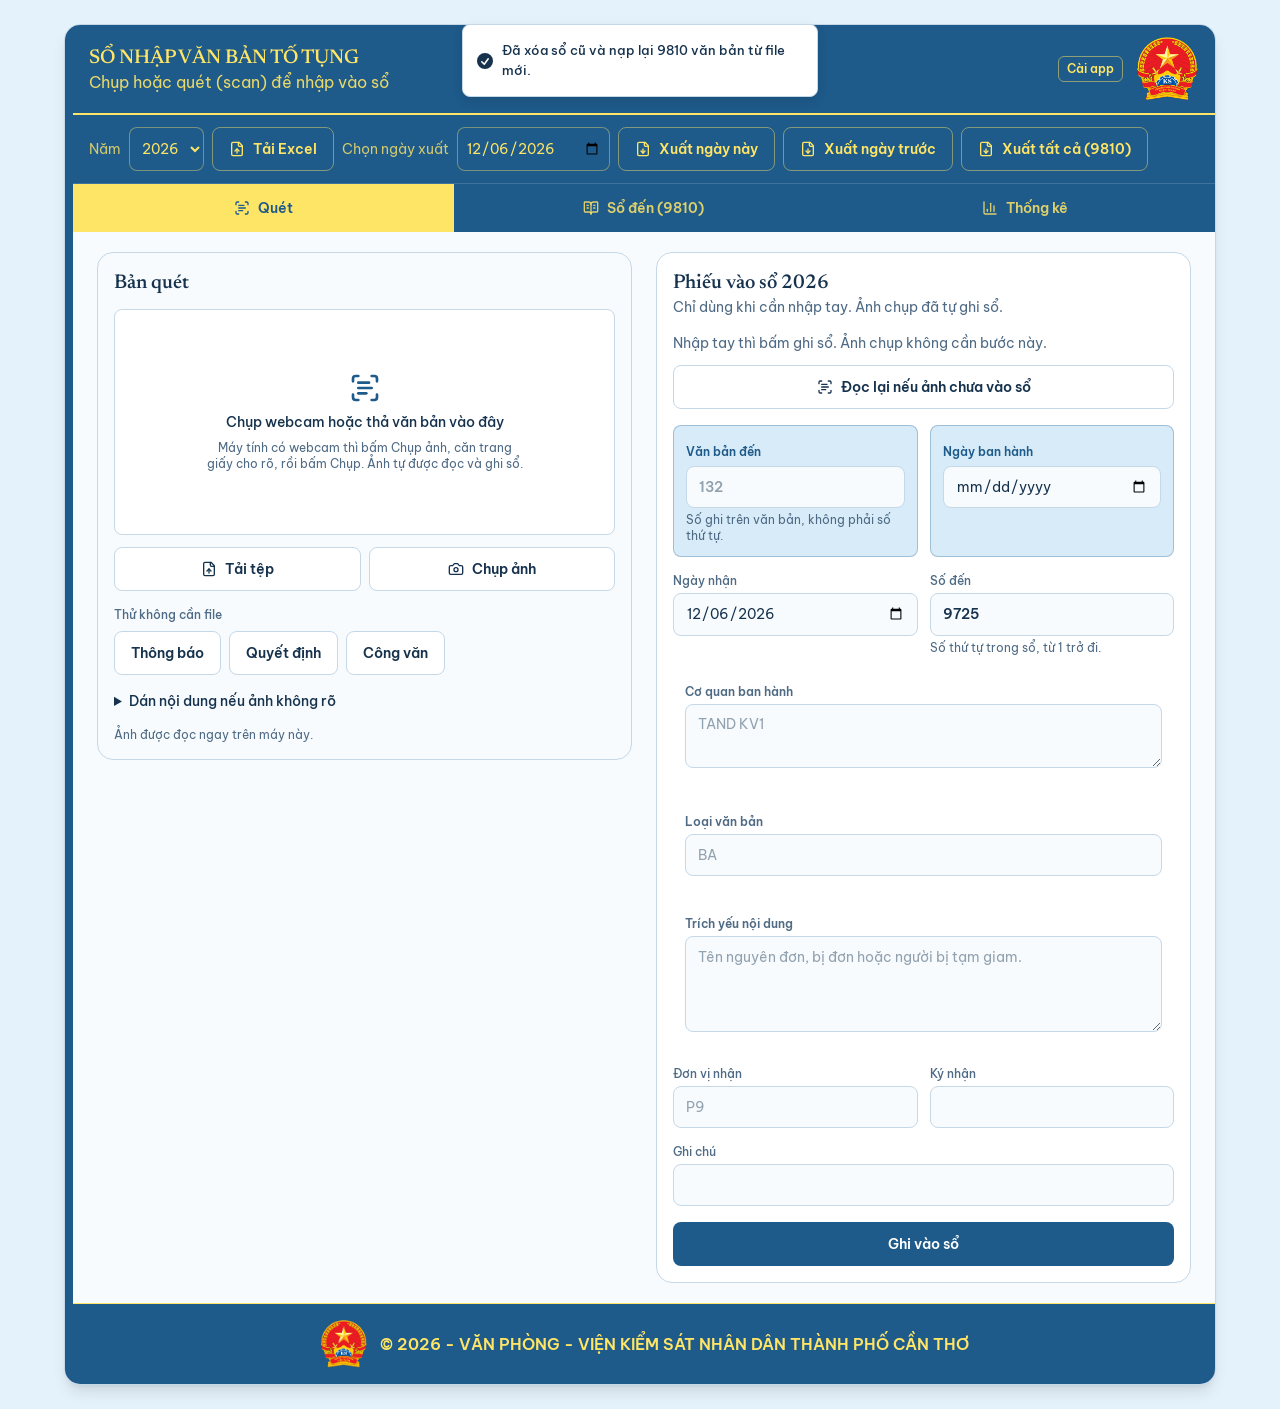
==== commit 96770af6: "Cải tiến 1: font tự host, lưu trữ lâu dài, nhắc sao lưu, SW precache + thông báo bản mới, manifest s" ====
--- a/index.html
+++ b/index.html
@@ -13,12 +13,8 @@
     <link rel="icon" href="./logo-vks.png" type="image/png" />
     <link rel="apple-touch-icon" href="./icons/apple-touch-icon.png" />
     <link rel="manifest" href="./manifest.webmanifest" />
-    <link rel="preconnect" href="https://fonts.googleapis.com" />
-    <link rel="preconnect" href="https://fonts.gstatic.com" crossorigin />
-    <link
-      href="https://fonts.googleapis.com/css2?family=Be+Vietnam+Pro:wght@400;500;600;700&family=Newsreader:opsz,wght@6..72,560;6..72,650&display=swap"
-      rel="stylesheet"
-    />
+    <link rel="stylesheet" href="./fonts/fonts.css" />
+    <script src="./bo-tro.js" defer></script>
     <script type="module" crossorigin src="./assets/index-BLob07XJ.js"></script>
     <link rel="stylesheet" crossorigin href="./assets/index-DGHgmcMf.css">
   </head>
--- a/fonts/fonts.css
+++ b/fonts/fonts.css
@@ -0,0 +1,162 @@
+/* vietnamese */
+@font-face {
+  font-family: 'Be Vietnam Pro';
+  font-style: normal;
+  font-weight: 400;
+  font-display: swap;
+  src: url(./QdVPSTAyLFyeg_IDWvOJmVES_Hw4BXoKZA.woff2) format('woff2');
+  unicode-range: U+0102-0103, U+0110-0111, U+0128-0129, U+0168-0169, U+01A0-01A1, U+01AF-01B0, U+0300-0301, U+0303-0304, U+0308-0309, U+0323, U+0329, U+1EA0-1EF9, U+20AB;
+}
+/* latin-ext */
+@font-face {
+  font-family: 'Be Vietnam Pro';
+  font-style: normal;
+  font-weight: 400;
+  font-display: swap;
+  src: url(./QdVPSTAyLFyeg_IDWvOJmVES_Hw5BXoKZA.woff2) format('woff2');
+  unicode-range: U+0100-02BA, U+02BD-02C5, U+02C7-02CC, U+02CE-02D7, U+02DD-02FF, U+0304, U+0308, U+0329, U+1D00-1DBF, U+1E00-1E9F, U+1EF2-1EFF, U+2020, U+20A0-20AB, U+20AD-20C4, U+2113, U+2C60-2C7F, U+A720-A7FF;
+}
+/* latin */
+@font-face {
+  font-family: 'Be Vietnam Pro';
+  font-style: normal;
+  font-weight: 400;
+  font-display: swap;
+  src: url(./QdVPSTAyLFyeg_IDWvOJmVES_Hw3BXo.woff2) format('woff2');
+  unicode-range: U+0000-00FF, U+0131, U+0152-0153, U+02BB-02BC, U+02C6, U+02DA, U+02DC, U+0304, U+0308, U+0329, U+2000-206F, U+20AC, U+2122, U+2191, U+2193, U+2212, U+2215, U+FEFF, U+FFFD;
+}
+/* vietnamese */
+@font-face {
+  font-family: 'Be Vietnam Pro';
+  font-style: normal;
+  font-weight: 500;
+  font-display: swap;
+  src: url(./QdVMSTAyLFyeg_IDWvOJmVES_HTEJm86Rb0bcw.woff2) format('woff2');
+  unicode-range: U+0102-0103, U+0110-0111, U+0128-0129, U+0168-0169, U+01A0-01A1, U+01AF-01B0, U+0300-0301, U+0303-0304, U+0308-0309, U+0323, U+0329, U+1EA0-1EF9, U+20AB;
+}
+/* latin-ext */
+@font-face {
+  font-family: 'Be Vietnam Pro';
+  font-style: normal;
+  font-weight: 500;
+  font-display: swap;
+  src: url(./QdVMSTAyLFyeg_IDWvOJmVES_HTEJm87Rb0bcw.woff2) format('woff2');
+  unicode-range: U+0100-02BA, U+02BD-02C5, U+02C7-02CC, U+02CE-02D7, U+02DD-02FF, U+0304, U+0308, U+0329, U+1D00-1DBF, U+1E00-1E9F, U+1EF2-1EFF, U+2020, U+20A0-20AB, U+20AD-20C4, U+2113, U+2C60-2C7F, U+A720-A7FF;
+}
+/* latin */
+@font-face {
+  font-family: 'Be Vietnam Pro';
+  font-style: normal;
+  font-weight: 500;
+  font-display: swap;
+  src: url(./QdVMSTAyLFyeg_IDWvOJmVES_HTEJm81Rb0.woff2) format('woff2');
+  unicode-range: U+0000-00FF, U+0131, U+0152-0153, U+02BB-02BC, U+02C6, U+02DA, U+02DC, U+0304, U+0308, U+0329, U+2000-206F, U+20AC, U+2122, U+2191, U+2193, U+2212, U+2215, U+FEFF, U+FFFD;
+}
+/* vietnamese */
+@font-face {
+  font-family: 'Be Vietnam Pro';
+  font-style: normal;
+  font-weight: 600;
+  font-display: swap;
+  src: url(./QdVMSTAyLFyeg_IDWvOJmVES_HToIW86Rb0bcw.woff2) format('woff2');
+  unicode-range: U+0102-0103, U+0110-0111, U+0128-0129, U+0168-0169, U+01A0-01A1, U+01AF-01B0, U+0300-0301, U+0303-0304, U+0308-0309, U+0323, U+0329, U+1EA0-1EF9, U+20AB;
+}
+/* latin-ext */
+@font-face {
+  font-family: 'Be Vietnam Pro';
+  font-style: normal;
+  font-weight: 600;
+  font-display: swap;
+  src: url(./QdVMSTAyLFyeg_IDWvOJmVES_HToIW87Rb0bcw.woff2) format('woff2');
+  unicode-range: U+0100-02BA, U+02BD-02C5, U+02C7-02CC, U+02CE-02D7, U+02DD-02FF, U+0304, U+0308, U+0329, U+1D00-1DBF, U+1E00-1E9F, U+1EF2-1EFF, U+2020, U+20A0-20AB, U+20AD-20C4, U+2113, U+2C60-2C7F, U+A720-A7FF;
+}
+/* latin */
+@font-face {
+  font-family: 'Be Vietnam Pro';
+  font-style: normal;
+  font-weight: 600;
+  font-display: swap;
+  src: url(./QdVMSTAyLFyeg_IDWvOJmVES_HToIW81Rb0.woff2) format('woff2');
+  unicode-range: U+0000-00FF, U+0131, U+0152-0153, U+02BB-02BC, U+02C6, U+02DA, U+02DC, U+0304, U+0308, U+0329, U+2000-206F, U+20AC, U+2122, U+2191, U+2193, U+2212, U+2215, U+FEFF, U+FFFD;
+}
+/* vietnamese */
+@font-face {
+  font-family: 'Be Vietnam Pro';
+  font-style: normal;
+  font-weight: 700;
+  font-display: swap;
+  src: url(./QdVMSTAyLFyeg_IDWvOJmVES_HSMIG86Rb0bcw.woff2) format('woff2');
+  unicode-range: U+0102-0103, U+0110-0111, U+0128-0129, U+0168-0169, U+01A0-01A1, U+01AF-01B0, U+0300-0301, U+0303-0304, U+0308-0309, U+0323, U+0329, U+1EA0-1EF9, U+20AB;
+}
+/* latin-ext */
+@font-face {
+  font-family: 'Be Vietnam Pro';
+  font-style: normal;
+  font-weight: 700;
+  font-display: swap;
+  src: url(./QdVMSTAyLFyeg_IDWvOJmVES_HSMIG87Rb0bcw.woff2) format('woff2');
+  unicode-range: U+0100-02BA, U+02BD-02C5, U+02C7-02CC, U+02CE-02D7, U+02DD-02FF, U+0304, U+0308, U+0329, U+1D00-1DBF, U+1E00-1E9F, U+1EF2-1EFF, U+2020, U+20A0-20AB, U+20AD-20C4, U+2113, U+2C60-2C7F, U+A720-A7FF;
+}
+/* latin */
+@font-face {
+  font-family: 'Be Vietnam Pro';
+  font-style: normal;
+  font-weight: 700;
+  font-display: swap;
+  src: url(./QdVMSTAyLFyeg_IDWvOJmVES_HSMIG81Rb0.woff2) format('woff2');
+  unicode-range: U+0000-00FF, U+0131, U+0152-0153, U+02BB-02BC, U+02C6, U+02DA, U+02DC, U+0304, U+0308, U+0329, U+2000-206F, U+20AC, U+2122, U+2191, U+2193, U+2212, U+2215, U+FEFF, U+FFFD;
+}
+/* vietnamese */
+@font-face {
+  font-family: 'Newsreader';
+  font-style: normal;
+  font-weight: 560;
+  font-display: swap;
+  src: url(./cY9AfjOCX1hbuyalUrK439HyjJBG.woff2) format('woff2');
+  unicode-range: U+0102-0103, U+0110-0111, U+0128-0129, U+0168-0169, U+01A0-01A1, U+01AF-01B0, U+0300-0301, U+0303-0304, U+0308-0309, U+0323, U+0329, U+1EA0-1EF9, U+20AB;
+}
+/* latin-ext */
+@font-face {
+  font-family: 'Newsreader';
+  font-style: normal;
+  font-weight: 560;
+  font-display: swap;
+  src: url(./cY9AfjOCX1hbuyalUrK439DyjJBG.woff2) format('woff2');
+  unicode-range: U+0100-02BA, U+02BD-02C5, U+02C7-02CC, U+02CE-02D7, U+02DD-02FF, U+0304, U+0308, U+0329, U+1D00-1DBF, U+1E00-1E9F, U+1EF2-1EFF, U+2020, U+20A0-20AB, U+20AD-20C4, U+2113, U+2C60-2C7F, U+A720-A7FF;
+}
+/* latin */
+@font-face {
+  font-family: 'Newsreader';
+  font-style: normal;
+  font-weight: 560;
+  font-display: swap;
+  src: url(./cY9AfjOCX1hbuyalUrK4397yjA.woff2) format('woff2');
+  unicode-range: U+0000-00FF, U+0131, U+0152-0153, U+02BB-02BC, U+02C6, U+02DA, U+02DC, U+0304, U+0308, U+0329, U+2000-206F, U+20AC, U+2122, U+2191, U+2193, U+2212, U+2215, U+FEFF, U+FFFD;
+}
+/* vietnamese */
+@font-face {
+  font-family: 'Newsreader';
+  font-style: normal;
+  font-weight: 650;
+  font-display: swap;
+  src: url(./cY9AfjOCX1hbuyalUrK439HyjJBG.woff2) format('woff2');
+  unicode-range: U+0102-0103, U+0110-0111, U+0128-0129, U+0168-0169, U+01A0-01A1, U+01AF-01B0, U+0300-0301, U+0303-0304, U+0308-0309, U+0323, U+0329, U+1EA0-1EF9, U+20AB;
+}
+/* latin-ext */
+@font-face {
+  font-family: 'Newsreader';
+  font-style: normal;
+  font-weight: 650;
+  font-display: swap;
+  src: url(./cY9AfjOCX1hbuyalUrK439DyjJBG.woff2) format('woff2');
+  unicode-range: U+0100-02BA, U+02BD-02C5, U+02C7-02CC, U+02CE-02D7, U+02DD-02FF, U+0304, U+0308, U+0329, U+1D00-1DBF, U+1E00-1E9F, U+1EF2-1EFF, U+2020, U+20A0-20AB, U+20AD-20C4, U+2113, U+2C60-2C7F, U+A720-A7FF;
+}
+/* latin */
+@font-face {
+  font-family: 'Newsreader';
+  font-style: normal;
+  font-weight: 650;
+  font-display: swap;
+  src: url(./cY9AfjOCX1hbuyalUrK4397yjA.woff2) format('woff2');
+  unicode-range: U+0000-00FF, U+0131, U+0152-0153, U+02BB-02BC, U+02C6, U+02DA, U+02DC, U+0304, U+0308, U+0329, U+2000-206F, U+20AC, U+2122, U+2191, U+2193, U+2212, U+2215, U+FEFF, U+FFFD;
+}
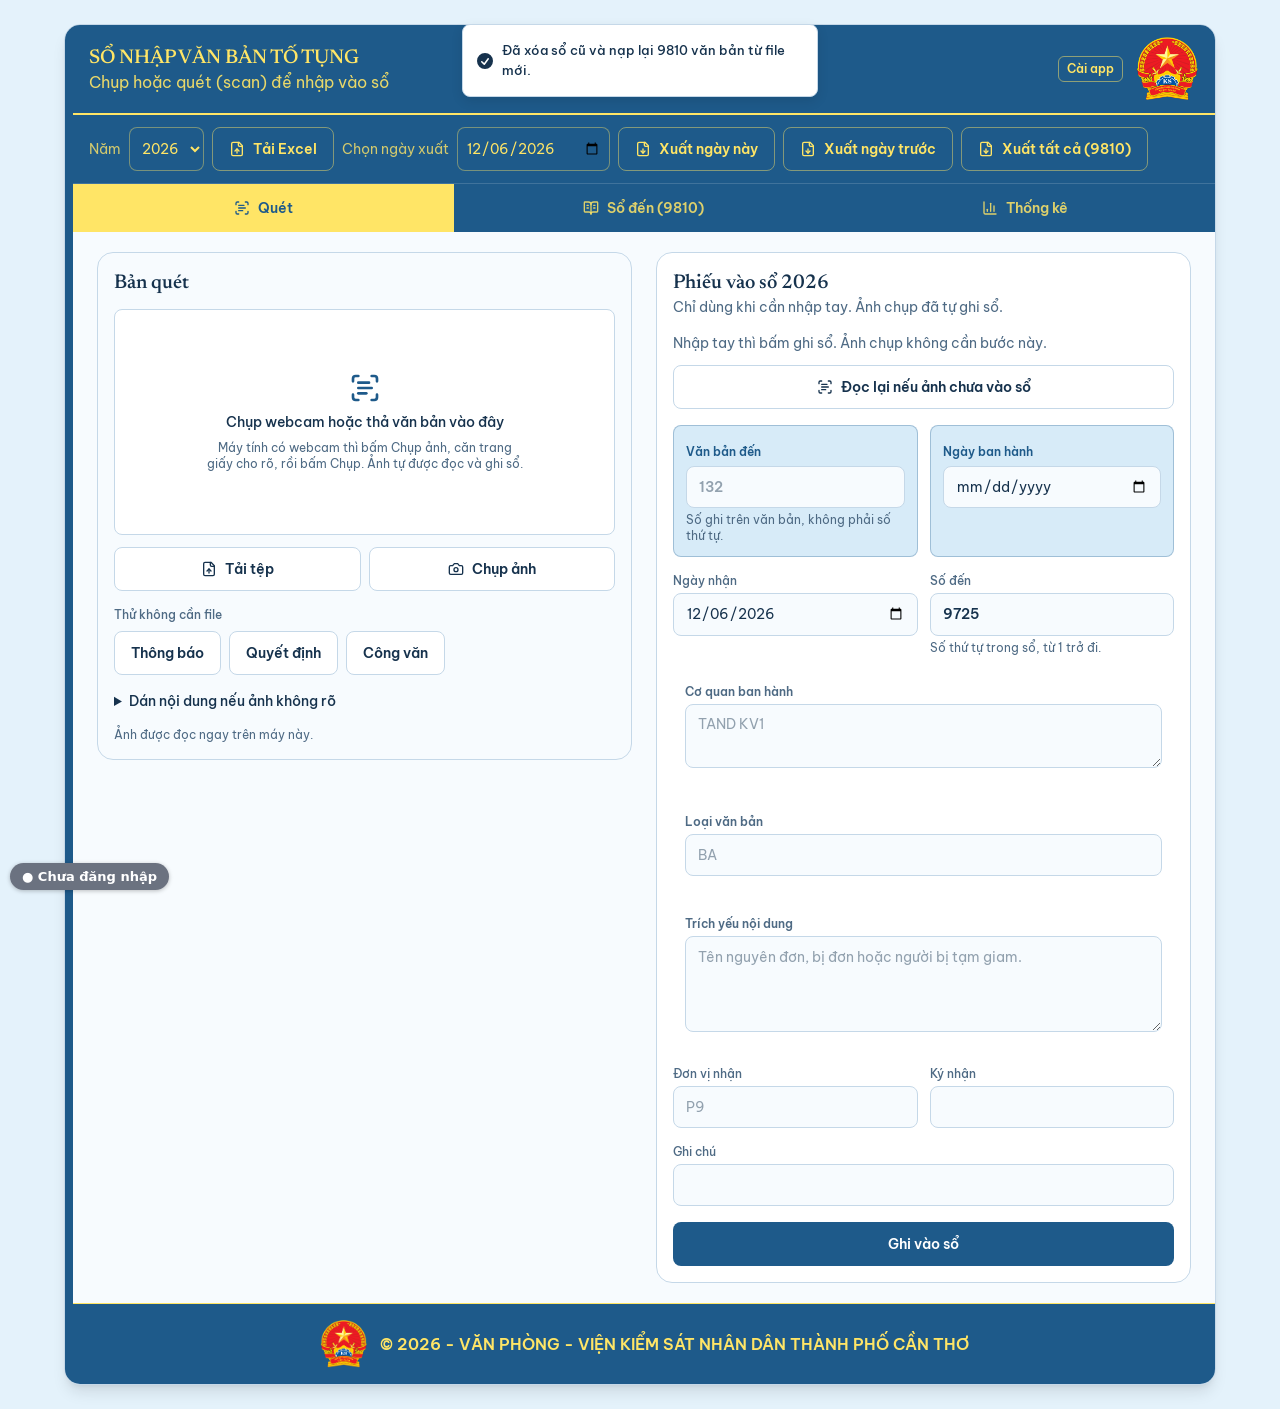
==== commit 4cfe7556: "Đồng bộ nhiều máy qua Supabase + đọc chữ viết tay bằng Gemini" ====
--- a/index.html
+++ b/index.html
@@ -14,7 +14,11 @@
     <link rel="apple-touch-icon" href="./icons/apple-touch-icon.png" />
     <link rel="manifest" href="./manifest.webmanifest" />
     <link rel="stylesheet" href="./fonts/fonts.css" />
+    <script src="./gop-excel.js"></script>
     <script src="./bo-tro.js" defer></script>
+    <script src="./vendor/supabase-2.109.0.js" defer></script>
+    <script src="./dong-bo-logic.js" defer></script>
+    <script src="./dong-bo.js" defer></script>
     <script type="module" crossorigin src="./assets/index-BLob07XJ.js"></script>
     <link rel="stylesheet" crossorigin href="./assets/index-DGHgmcMf.css">
   </head>
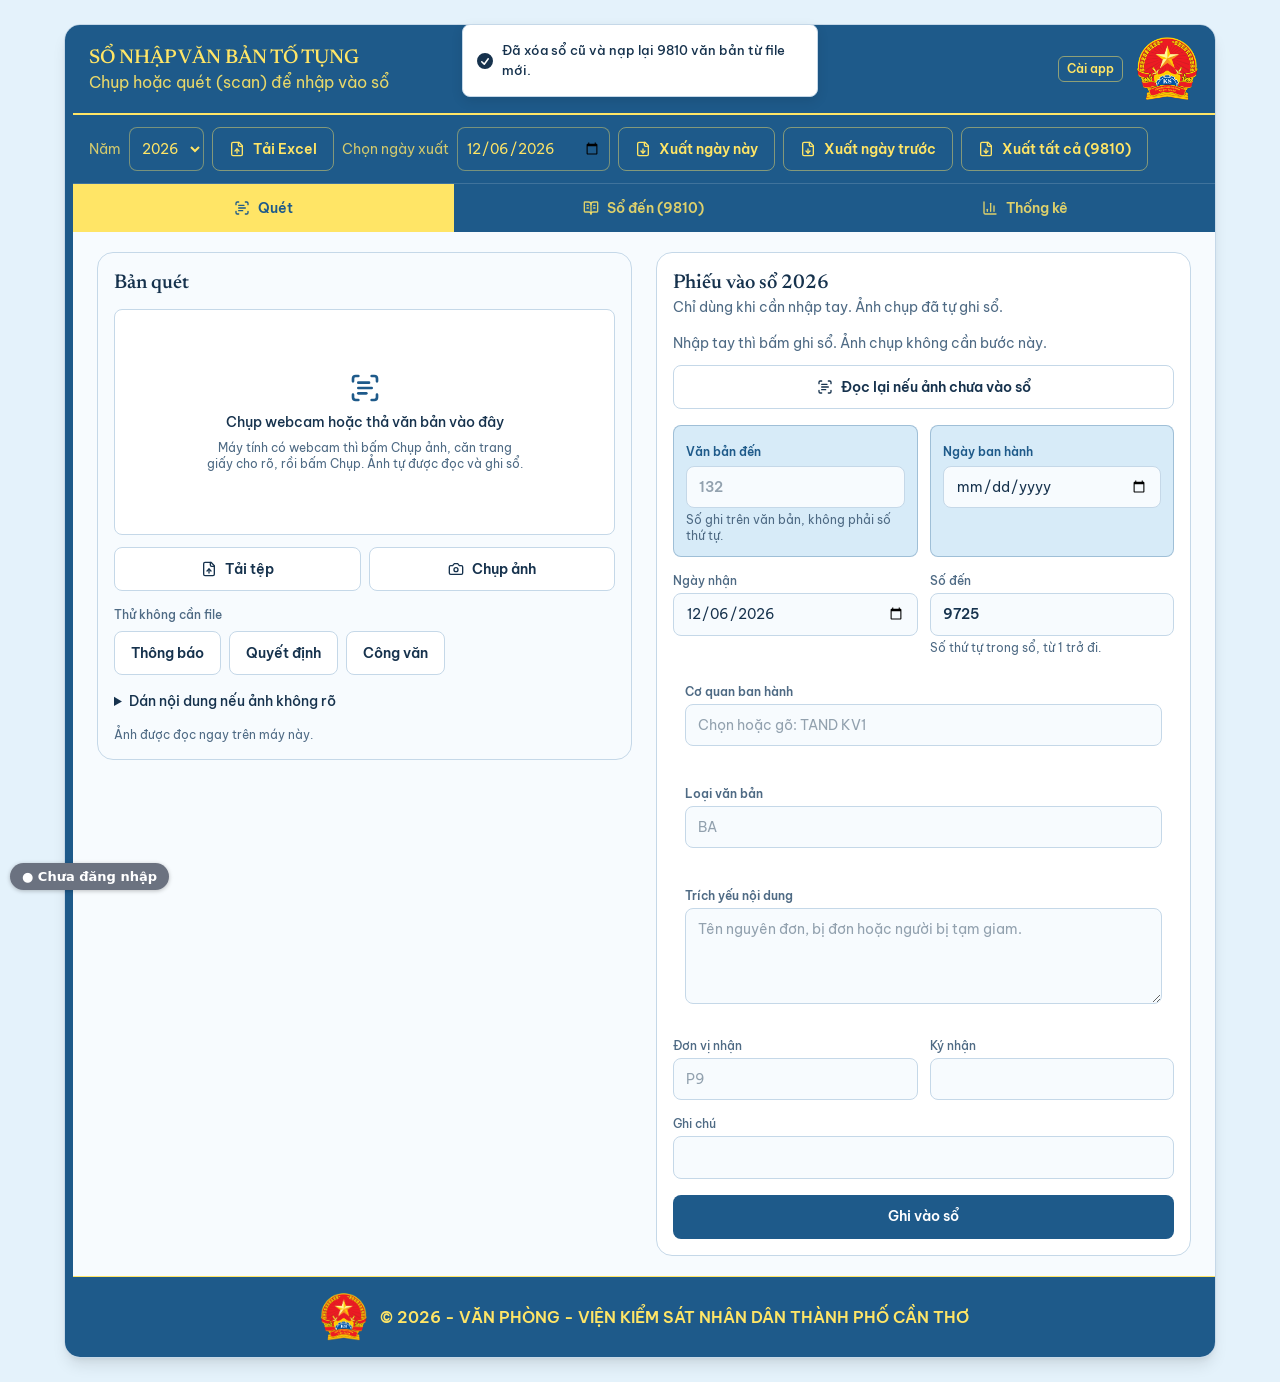
==== commit 15180090: "Danh sách cơ quan ban hành, sổ đến xếp số tăng dần, xuất Excel gom và gộp ô theo nơi nhận" ====
--- a/index.html
+++ b/index.html
@@ -15,6 +15,7 @@
     <link rel="manifest" href="./manifest.webmanifest" />
     <link rel="stylesheet" href="./fonts/fonts.css" />
     <script src="./gop-excel.js"></script>
+    <script src="./sap-xep.js"></script>
     <script src="./bo-tro.js" defer></script>
     <script src="./vendor/supabase-2.109.0.js" defer></script>
     <script src="./dong-bo-logic.js" defer></script>
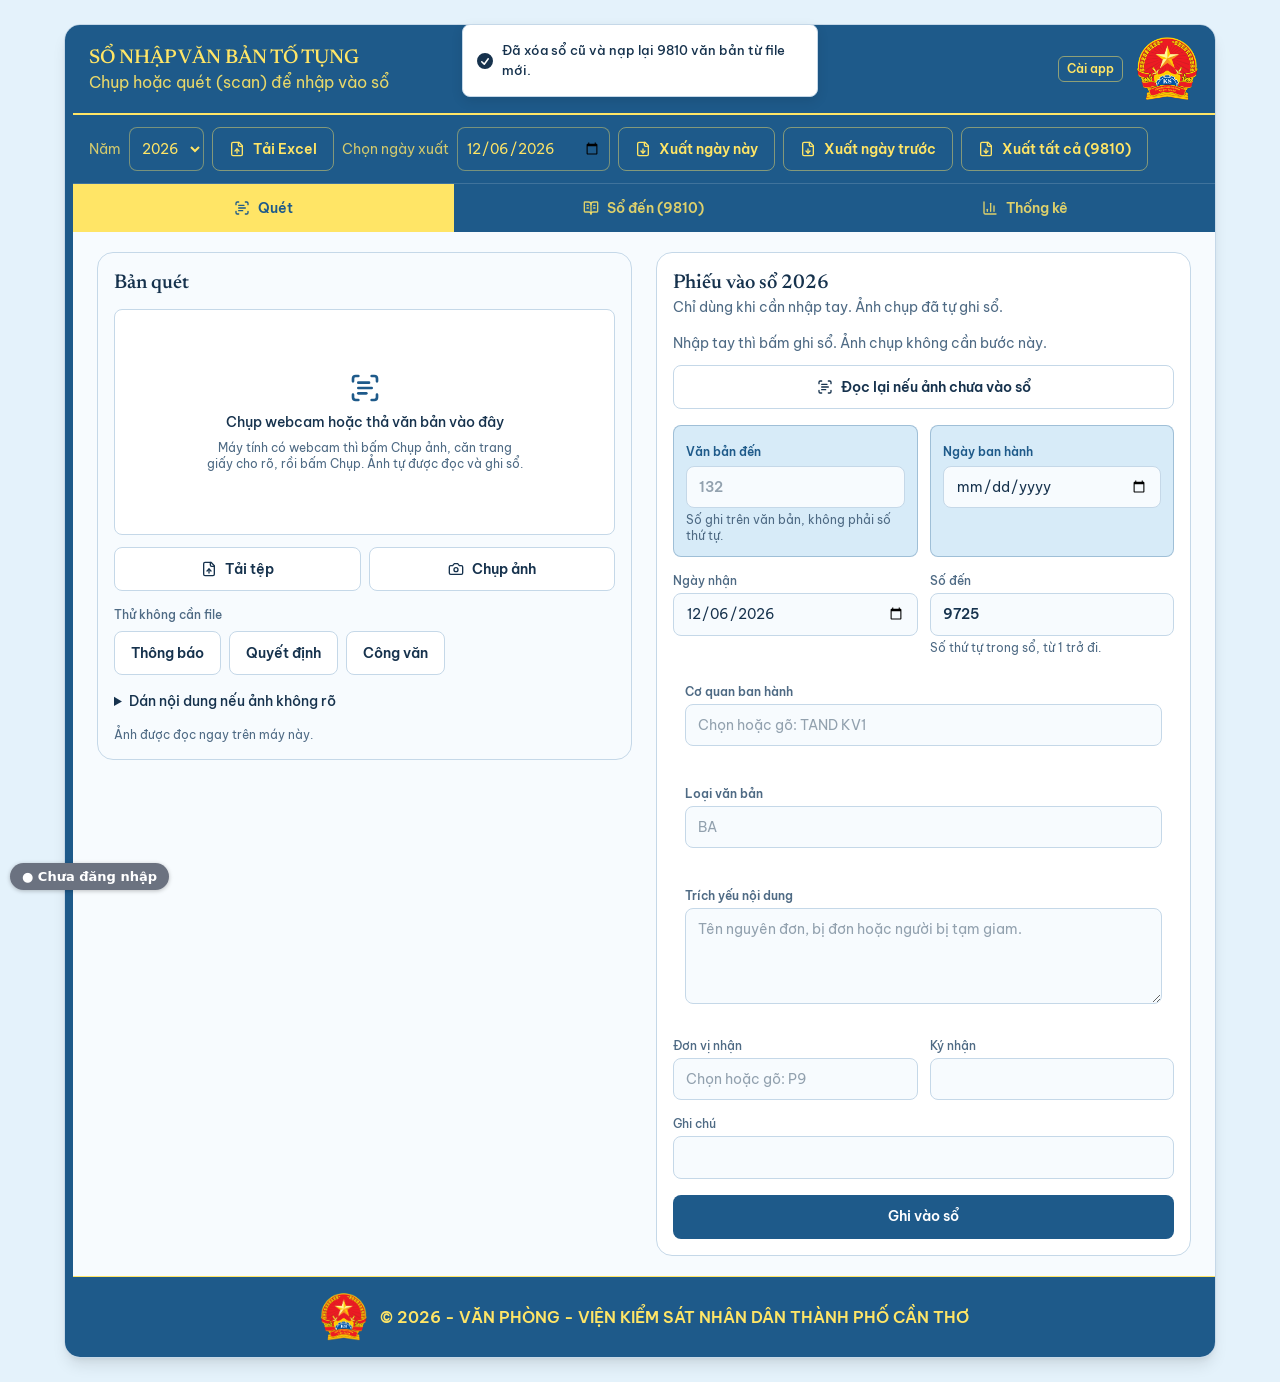
==== commit cfc93a07: "Chuyển kho chung sang Firebase (mật khẩu chung, Firestore), sw v50" ====
--- a/index.html
+++ b/index.html
@@ -17,7 +17,9 @@
     <script src="./gop-excel.js"></script>
     <script src="./sap-xep.js"></script>
     <script src="./bo-tro.js" defer></script>
-    <script src="./vendor/supabase-2.109.0.js" defer></script>
+    <script src="./vendor/firebase-app-compat-13.1.0.js" defer></script>
+    <script src="./vendor/firebase-auth-compat-13.1.0.js" defer></script>
+    <script src="./vendor/firebase-firestore-compat-13.1.0.js" defer></script>
     <script src="./dong-bo-logic.js" defer></script>
     <script src="./dong-bo.js" defer></script>
     <script type="module" crossorigin src="./assets/index-BLob07XJ.js"></script>
